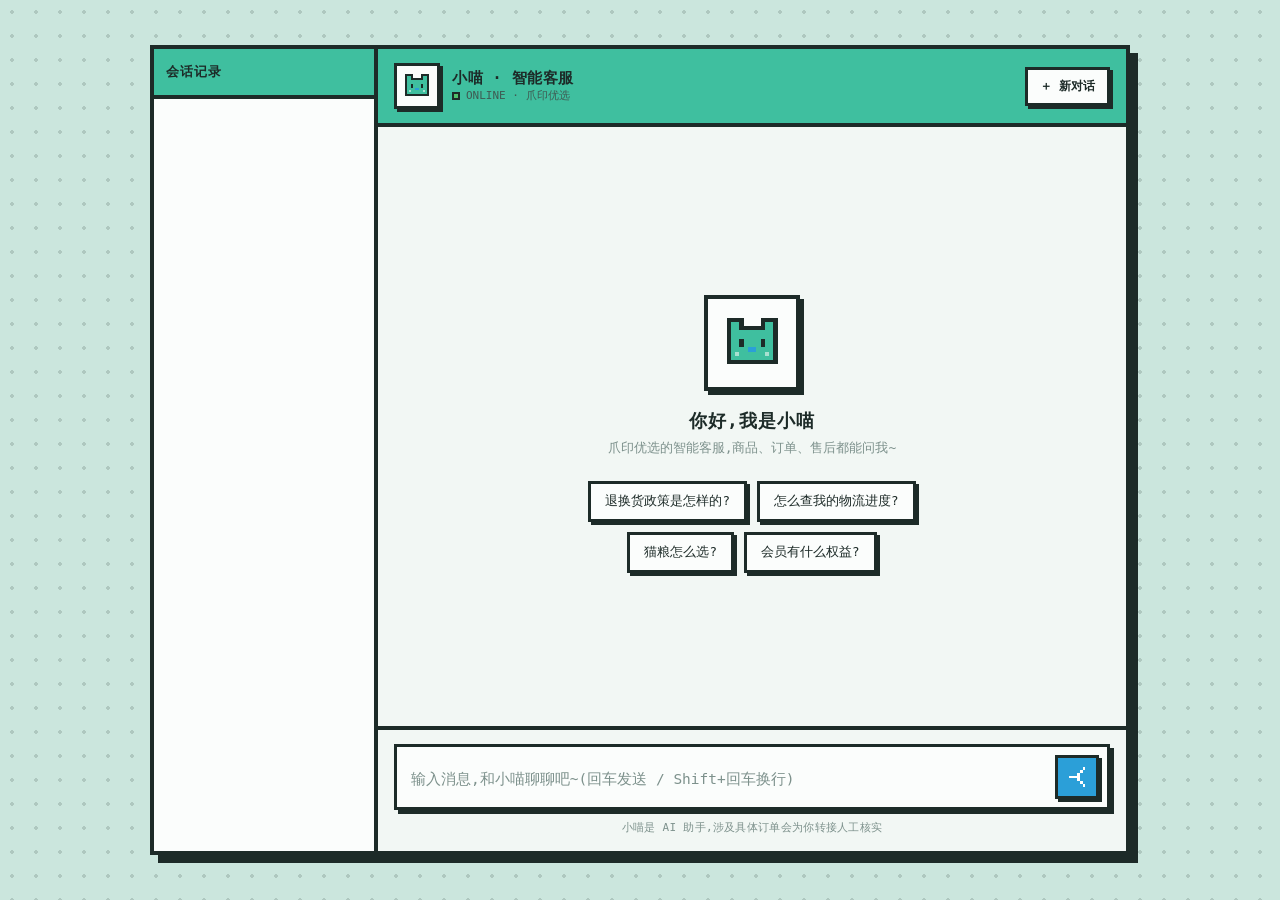
==== app/static/index.html @ ca625516 "init: 智能电商客服助手 —— 电商智能客服 Agent 完整源码 一个电商智能客服 Agent 系统。功能逐块叠加、不分支：从一个纯对话接口起步， 到收尾时是主题分类器 + Langfuse 观" ====
<!doctype html>
<html lang="zh-CN">
<head>
  <meta charset="utf-8" />
  <meta name="viewport" content="width=device-width, initial-scale=1" />
  <title>爪印优选 · 智能客服</title>
  <link rel="icon" href="data:image/svg+xml,<svg xmlns='http://www.w3.org/2000/svg' viewBox='0 0 16 16' shape-rendering='crispEdges'><rect x='2' y='4' width='3' height='4' fill='%231d2b28'/><rect x='7' y='2' width='3' height='4' fill='%231d2b28'/><rect x='12' y='4' width='3' height='4' fill='%231d2b28'/><rect x='4' y='9' width='9' height='6' fill='%231d2b28'/><rect x='1' y='3' width='3' height='4' fill='%233fbf9f'/><rect x='6' y='1' width='3' height='4' fill='%233fbf9f'/><rect x='11' y='3' width='3' height='4' fill='%233fbf9f'/><rect x='3' y='8' width='9' height='6' fill='%233fbf9f'/></svg>" />
  <style>
    :root {
      --ink: #1d2b28;
      --paw: #3fbf9f;
      --accent: #2b9fd8;
      --cream: #f2f7f4;
      --paper: #fbfdfc;
      --muted: #7d918c;
      --error: #c9455c;
      --online: #4fbf6a;
      --shadow: 4px 4px 0 var(--ink);
      --shadow-sm: 3px 3px 0 var(--ink);
      --shadow-lg: 8px 8px 0 var(--ink);
    }
    * { box-sizing: border-box; }
    img, svg { image-rendering: pixelated; }
    html, body { height: 100%; margin: 0; }
    body {
      font-family: ui-monospace, "SF Mono", "Cascadia Mono", Consolas,
        "PingFang SC", "Microsoft YaHei", monospace;
      color: var(--ink);
      display: flex;
      justify-content: center;
      align-items: center;
      background-color: #cbe6dd;
      background-image:
        radial-gradient(rgba(29,43,40,.16) 2px, transparent 2px);
      background-size: 24px 24px;
    }
    .app {
      width: 100%;
      max-width: 980px;
      height: 100dvh;
      display: flex;
      flex-direction: row;
      background: var(--cream);
      overflow: hidden;
    }
    .main { flex: 1; min-width: 0; display: flex; flex-direction: column; }
    @media (min-width: 780px) {
      .app {
        height: min(90dvh, 860px);
        border: 4px solid var(--ink);
        box-shadow: var(--shadow-lg);
      }
    }

    /* ---------- 上下文:会话侧栏(多会话切换,验收长对话记忆用) ---------- */
    #sidebar {
      flex: none;
      width: 224px;
      display: flex;
      flex-direction: column;
      border-right: 4px solid var(--ink);
      background: var(--paper);
    }
    @media (max-width: 779px) { #sidebar { display: none; } }
    .sb-head {
      padding: 14px 12px;
      border-bottom: 4px solid var(--ink);
      background: var(--paw);
      font-weight: 700; font-size: 13px; letter-spacing: 1px;
    }
    #conv-list { flex: 1; overflow-y: auto; padding: 10px; display: flex; flex-direction: column; gap: 8px; }
    #conv-list::-webkit-scrollbar { width: 10px; }
    #conv-list::-webkit-scrollbar-thumb { background: var(--paw); border: 2px solid var(--paper); }
    .conv-item {
      text-align: left;
      border: 3px solid var(--ink);
      background: var(--cream);
      padding: 8px 9px;
      cursor: pointer;
      font-family: inherit;
      color: var(--ink);
      box-shadow: 2px 2px 0 var(--ink);
      transition: transform .06s steps(1), box-shadow .06s steps(1), background .06s;
    }
    .conv-item:hover { background: #dff2ec; }
    .conv-item:active { transform: translate(2px, 2px); box-shadow: none; }
    .conv-item.active { background: var(--paw); transform: translate(2px, 2px); box-shadow: none; }
    .conv-item .ci-top { font-size: 12px; font-weight: 700; display: flex; align-items: center; gap: 6px; }
    .conv-item .ci-sum {
      font-size: 9px; font-weight: 700; color: #fff; background: var(--accent);
      border: 1px solid var(--ink); padding: 0 4px; letter-spacing: .5px;
    }
    .conv-item .ci-preview {
      font-size: 11px; color: var(--muted); margin-top: 3px;
      overflow: hidden; text-overflow: ellipsis; white-space: nowrap;
    }
    .sb-empty { font-size: 11.5px; color: var(--muted); text-align: center; padding: 18px 6px; }

    /* ---------- header ---------- */
    header {
      display: flex;
      align-items: center;
      gap: 12px;
      padding: 14px 16px;
      border-bottom: 4px solid var(--ink);
      background: var(--paw);
    }
    .avatar {
      flex: none;
      border: 3px solid var(--ink);
      background: var(--paper);
      box-shadow: var(--shadow-sm);
    }
    .avatar.lg { width: 46px; height: 46px; padding: 4px; }
    .avatar.sm { width: 34px; height: 34px; padding: 3px; box-shadow: 2px 2px 0 var(--ink); }
    .avatar svg { width: 100%; height: 100%; display: block; }
    .head-meta { display: flex; flex-direction: column; line-height: 1.35; }
    .head-meta .name { font-weight: 700; font-size: 15px; letter-spacing: .5px; }
    .head-meta .status { font-size: 11px; color: #3f5a52; display: flex; align-items: center; gap: 6px; }
    .dot-online { width: 8px; height: 8px; background: var(--online); border: 2px solid var(--ink); }
    header .spacer { flex: 1; }
    #new-chat {
      border: 3px solid var(--ink);
      background: var(--paper);
      color: var(--ink);
      padding: 8px 12px;
      font-family: inherit;
      font-size: 12px;
      font-weight: 700;
      cursor: pointer;
      box-shadow: var(--shadow-sm);
      transition: transform .06s steps(1), box-shadow .06s steps(1);
    }
    #new-chat:hover { background: #fff; }
    #new-chat:active { transform: translate(3px, 3px); box-shadow: none; }

    /* ---------- messages ---------- */
    #messages {
      flex: 1;
      overflow-y: auto;
      padding: 20px 18px 6px;
      display: flex;
      flex-direction: column;
      gap: 16px;
    }
    #messages::-webkit-scrollbar { width: 12px; }
    #messages::-webkit-scrollbar-track { background: transparent; }
    #messages::-webkit-scrollbar-thumb { background: var(--paw); border: 3px solid var(--cream); }

    .row { display: flex; align-items: flex-end; gap: 10px; animation: pop .12s steps(2); }
    .row.user { justify-content: flex-end; }
    .row.bot { justify-content: flex-start; }
    @keyframes pop { from { transform: translateY(6px); } to { transform: translateY(0); } }

    .bubble {
      max-width: 74%;
      padding: 11px 14px;
      border: 3px solid var(--ink);
      line-height: 1.65;
      font-size: 14.5px;
      white-space: pre-wrap;
      word-break: break-word;
      box-shadow: var(--shadow-sm);
    }
    .row.bot .bubble { background: var(--paper); color: var(--ink); }
    .row.user .bubble { background: var(--accent); color: #fff; }
    .bubble.error { background: #dff0f5; color: var(--error); }
    .tool-badges { display: flex; flex-direction: column; gap: 4px; margin-bottom: 6px; }
    .tool-badges:empty { display: none; }
    .tool-badge {
      align-self: flex-start;
      font-size: 12px;
      color: var(--muted);
      background: rgba(0,0,0,.05);
      border: 1px dashed var(--muted);
      padding: 1px 7px;
      border-radius: 999px;
    }
    /* markdown 渲染(仅 bot 气泡文本区) */
    .bubble-text { white-space: normal; }
    .bubble-text > *:first-child { margin-top: 0; }
    .bubble-text > *:last-child { margin-bottom: 0; }
    .bubble-text p { margin: 0 0 8px; }
    .bubble-text h1, .bubble-text h2, .bubble-text h3,
    .bubble-text h4, .bubble-text h5, .bubble-text h6 {
      margin: 10px 0 6px; font-size: 15px; font-weight: 700;
    }
    .bubble-text ul, .bubble-text ol { margin: 6px 0; padding-left: 20px; }
    .bubble-text li { margin: 2px 0; }
    .bubble-text code {
      background: rgba(0,0,0,.06); padding: 1px 5px; border-radius: 4px;
      font-family: ui-monospace, Menlo, Consolas, monospace; font-size: 13px;
    }
    .bubble-text pre {
      background: rgba(0,0,0,.06); padding: 8px 10px; border-radius: 6px;
      overflow-x: auto; margin: 8px 0;
    }
    .bubble-text pre code { background: none; padding: 0; }
    .bubble-text table { border-collapse: collapse; margin: 8px 0; font-size: 13px; }
    .bubble-text th, .bubble-text td {
      border: 1px solid var(--muted); padding: 4px 8px; text-align: left;
    }
    .bubble-text th { background: rgba(0,0,0,.05); font-weight: 700; }
    .bubble-text hr { border: none; border-top: 2px dashed var(--muted); margin: 10px 0; }
    .bubble-text a { color: var(--accent); text-decoration: underline; }
    .bubble-text strong { font-weight: 700; }
    .bubble-text blockquote {
      margin: 6px 0; padding: 2px 10px; border-left: 3px solid var(--muted); color: var(--muted);
    }

    /* ---------- RAG:可点引用角标 + 来源浮层 ---------- */
    .cite {
      cursor: pointer;
      color: var(--accent);
      font-weight: 700;
      font-size: 11px;
      vertical-align: super;
      line-height: 0;
      padding: 0 1px;
      border-bottom: 2px solid var(--accent);
      user-select: none;
    }
    .cite:hover { background: var(--accent); color: #fff; }
    .cite-pop {
      position: fixed;
      z-index: 50;
      background: var(--paper);
      border: 3px solid var(--ink);
      box-shadow: var(--shadow);
      padding: 10px 12px;
      font-size: 13px;
      line-height: 1.55;
      max-height: 50vh;
      overflow-y: auto;
    }
    .cite-pop-path {
      font-weight: 700; font-size: 12px; color: var(--accent);
      border-bottom: 2px dashed var(--muted); padding-bottom: 5px; margin-bottom: 6px;
      word-break: break-word;
    }
    .cite-pop-q { font-weight: 700; margin-bottom: 4px; }
    .cite-pop-a { color: var(--ink); white-space: pre-wrap; word-break: break-word; }
    .cite-pop-meta { margin-top: 7px; font-size: 11px; color: var(--muted); }

    /* ---------- RAG:每段回答满意度反馈(👍/👎) ---------- */
    .feedback { display: flex; align-items: center; gap: 8px; margin-top: 10px; }
    .fb-btn {
      border: 2px solid var(--ink);
      background: var(--paper);
      color: var(--ink);
      width: 32px; height: 28px;
      display: grid; place-items: center;
      font-size: 14px; line-height: 1; padding: 0;
      font-family: inherit;
      cursor: pointer;
      box-shadow: 2px 2px 0 var(--ink);
      transition: transform .06s steps(1), box-shadow .06s steps(1), background .06s;
    }
    .fb-btn:hover:not(:disabled) { background: #dff2ec; }
    .fb-btn:active:not(:disabled) { transform: translate(2px, 2px); box-shadow: none; }
    .fb-btn.active { background: var(--accent); color: #fff; transform: translate(2px, 2px); box-shadow: none; }
    .fb-btn.dim { opacity: .4; }
    .fb-btn:disabled { cursor: default; }
    .fb-btn svg { width: 18px; height: 18px; display: block; image-rendering: auto; }
    .fb-done { font-size: 11px; color: var(--muted); letter-spacing: .3px; }

    /* typing indicator (blocky) */
    .typing { display: inline-flex; gap: 5px; padding: 3px 1px; }
    .typing span {
      width: 8px; height: 8px; background: var(--accent);
      animation: blink 1s steps(2) infinite;
    }
    .typing span:nth-child(2) { animation-delay: .2s; }
    .typing span:nth-child(3) { animation-delay: .4s; }
    @keyframes blink { 0%, 50% { opacity: 1; } 50.01%, 100% { opacity: .25; } }

    /* ---------- empty state ---------- */
    .empty {
      margin: auto;
      text-align: center;
      display: flex;
      flex-direction: column;
      align-items: center;
      gap: 6px;
      padding: 20px 12px;
      animation: pop .16s steps(3);
    }
    .empty .mascot {
      width: 96px; height: 96px; padding: 10px;
      border: 4px solid var(--ink);
      background: var(--paper);
      box-shadow: var(--shadow);
      margin-bottom: 12px;
    }
    .empty .mascot svg { width: 100%; height: 100%; display: block; }
    .empty h1 { font-size: 18px; margin: 0; font-weight: 700; letter-spacing: 1px; }
    .empty p { margin: 0; color: var(--muted); font-size: 13px; }
    .chips { display: flex; flex-wrap: wrap; gap: 10px; justify-content: center; margin-top: 18px; max-width: 440px; }
    .chip {
      border: 3px solid var(--ink);
      background: var(--paper);
      color: var(--ink);
      padding: 9px 14px;
      font-family: inherit;
      font-size: 12.5px;
      cursor: pointer;
      box-shadow: var(--shadow-sm);
      transition: transform .06s steps(1), box-shadow .06s steps(1), background .06s;
    }
    .chip:hover { background: #dff2ec; }
    .chip:active { transform: translate(3px, 3px); box-shadow: none; }

    /* ---------- 工作流:actions 帧 - 转人工/建工单两独立按钮 ---------- */
    .action-bar { display: flex; gap: 10px; margin-top: 12px; flex-wrap: wrap; }
    .action-btn {
      border: 3px solid var(--ink);
      background: var(--paper);
      color: var(--ink);
      padding: 8px 14px;
      font-family: inherit;
      font-size: 12.5px;
      cursor: pointer;
      box-shadow: var(--shadow-sm);
      transition: transform .06s steps(1), box-shadow .06s steps(1), background .06s;
    }
    .action-btn:hover:not(:disabled) { background: #dff2ec; }
    .action-btn:active:not(:disabled) { transform: translate(3px, 3px); box-shadow: none; }
    .action-btn:disabled { background: #d4e6e0; color: var(--muted); cursor: not-allowed; }

    /* ---------- 工作流:建工单表单弹窗 ---------- */
    .modal-mask {
      position: fixed; inset: 0; z-index: 50;
      background: rgba(29,43,40, .45);
      display: none; align-items: center; justify-content: center;
      padding: 20px;
    }
    .modal-mask.open { display: flex; }
    .ticket-modal {
      width: 100%; max-width: 420px;
      background: var(--paper);
      border: 4px solid var(--ink);
      box-shadow: var(--shadow-lg);
      padding: 20px;
    }
    .ticket-modal h3 { margin: 0 0 4px; font-size: 16px; color: var(--ink); }
    .ticket-modal .sub { margin: 0 0 16px; font-size: 12px; color: var(--muted); }
    .ticket-field { margin-bottom: 14px; }
    .ticket-field label { display: block; font-size: 12.5px; margin-bottom: 6px; color: var(--ink); }
    .ticket-field label .req { color: var(--error); }
    .ticket-field select,
    .ticket-field textarea {
      width: 100%; font-family: inherit; font-size: 13px; color: var(--ink);
      border: 3px solid var(--ink); background: var(--cream);
      padding: 9px 10px; box-shadow: var(--shadow-sm);
    }
    .ticket-field textarea { resize: vertical; min-height: 88px; }
    .ticket-field select:focus,
    .ticket-field textarea:focus { outline: none; background: #fff; }
    .ticket-err { color: var(--error); font-size: 12px; min-height: 16px; margin: -6px 0 10px; }
    .modal-actions { display: flex; gap: 10px; justify-content: flex-end; }
    .modal-actions button {
      border: 3px solid var(--ink); font-family: inherit; font-size: 13px;
      padding: 9px 16px; cursor: pointer; box-shadow: var(--shadow-sm);
    }
    .modal-actions .cancel { background: var(--paper); color: var(--ink); }
    .modal-actions .cancel:hover { background: #dff2ec; }
    .modal-actions .submit { background: var(--accent); color: #fff; }
    .modal-actions .submit:hover:not(:disabled) { background: #1f8fc4; }
    .modal-actions button:active:not(:disabled) { transform: translate(3px, 3px); box-shadow: none; }
    .modal-actions .submit:disabled { background: #d4e6e0; color: var(--muted); cursor: not-allowed; }
    /* 意图:退款表单只读订单号输入框 */
    .ticket-field input {
      width: 100%; font-family: inherit; font-size: 13px; color: var(--muted);
      border: 3px solid var(--ink); background: #dcebe6;
      padding: 9px 10px; box-shadow: var(--shadow-sm);
    }
    /* 意图:订单选择器卡片(interrupt 缺订单号时聊天流里点选) */
    .order-cards { display: flex; flex-direction: column; gap: 8px; margin-top: 10px; }
    .order-card {
      text-align: left; border: 3px solid var(--ink); background: var(--cream);
      padding: 9px 11px; cursor: pointer; box-shadow: var(--shadow-sm);
      font-family: inherit; color: var(--ink);
    }
    .order-card:hover:not(:disabled) { background: #dff2ec; }
    .order-card:active:not(:disabled) { transform: translate(3px, 3px); box-shadow: none; }
    .order-card:disabled { cursor: not-allowed; opacity: .55; }
    .order-card.picked { background: #c4ece0; opacity: 1; }
    .order-card .oc-top { font-size: 13px; font-weight: 700; }
    .order-card .oc-mid { font-size: 12.5px; margin-top: 2px; }
    .order-card .oc-bot { font-size: 11.5px; color: var(--muted); margin-top: 2px; }

    /* ---------- 工具系统:工单预览确认卡(interrupt confirm_ticket) ---------- */
    .ticket-confirm {
      border: 3px solid var(--ink); background: var(--cream);
      padding: 10px 12px; margin-top: 10px; box-shadow: var(--shadow-sm);
    }
    .ticket-confirm .tc-title { font-size: 13px; font-weight: 700; margin-bottom: 6px; }
    .ticket-confirm .tc-row { font-size: 12.5px; margin-top: 3px; display: flex; gap: 6px; }
    .ticket-confirm .tc-label { color: var(--muted); flex: none; }
    .ticket-confirm .tc-btns { display: flex; gap: 8px; margin-top: 10px; }
    .ticket-confirm .tc-cancel { background: var(--paper); }
    .ticket-confirm.decided { opacity: .75; }

    /* ---------- composer ---------- */
    footer { padding: 14px 16px 16px; border-top: 4px solid var(--ink); background: var(--cream); }
    .composer {
      display: flex;
      align-items: flex-end;
      gap: 10px;
      background: var(--paper);
      border: 3px solid var(--ink);
      padding: 8px 8px 8px 14px;
      box-shadow: var(--shadow);
    }
    #input {
      flex: 1;
      resize: none;
      border: none;
      background: transparent;
      padding: 8px 0;
      font-size: 14.5px;
      font-family: inherit;
      line-height: 1.5;
      max-height: 128px;
      color: var(--ink);
    }
    #input:focus { outline: none; }
    #input::placeholder { color: var(--muted); }
    #send {
      flex: none;
      width: 44px; height: 44px;
      border: 3px solid var(--ink);
      background: var(--accent);
      color: #fff;
      cursor: pointer;
      display: grid;
      place-items: center;
      box-shadow: var(--shadow-sm);
      transition: transform .06s steps(1), box-shadow .06s steps(1);
    }
    #send:hover:not(:disabled) { background: #4fb8e0; }
    #send:active:not(:disabled) { transform: translate(3px, 3px); box-shadow: none; }
    #send:disabled { background: #c2d6d0; cursor: not-allowed; box-shadow: none; }
    #send svg { width: 22px; height: 22px; display: block; }
    .foot-note { text-align: center; color: var(--muted); font-size: 11px; margin: 10px 0 0; letter-spacing: .3px; }
  </style>
</head>
<body>
  <div class="app">
    <aside id="sidebar">
      <div class="sb-head">会话记录</div>
      <div id="conv-list"></div>
    </aside>
    <div class="main">
    <header>
      <div class="avatar lg" data-cat></div>
      <div class="head-meta">
        <span class="name">小喵 · 智能客服</span>
        <span class="status"><span class="dot-online"></span>ONLINE · 爪印优选</span>
      </div>
      <div class="spacer"></div>
      <button id="new-chat" type="button">＋ 新对话</button>
    </header>

    <div id="messages"></div>

    <footer>
      <div class="composer">
        <textarea id="input" rows="1" placeholder="输入消息,和小喵聊聊吧~(回车发送 / Shift+回车换行)"></textarea>
        <button id="send" type="button" aria-label="发送">
          <svg viewBox="0 0 16 16" shape-rendering="crispEdges" fill="currentColor">
            <rect x="2" y="7" width="8" height="2"/><rect x="8" y="5" width="2" height="2"/>
            <rect x="8" y="9" width="2" height="2"/><rect x="10" y="3" width="2" height="2"/>
            <rect x="10" y="11" width="2" height="2"/><rect x="12" y="1" width="2" height="2"/>
            <rect x="12" y="13" width="2" height="2"/>
          </svg>
        </button>
      </div>
      <p class="foot-note">小喵是 AI 助手,涉及具体订单会为你转接人工核实</p>
    </footer>
    </div><!-- /.main -->
  </div>

  <!-- 工作流:建工单表单弹窗(点「建工单」弹出,选类别+填描述再提交) -->
  <div class="modal-mask" id="ticketMask">
    <div class="ticket-modal" role="dialog" aria-modal="true" aria-labelledby="ticketTitle">
      <h3 id="ticketTitle">创建工单</h3>
      <p class="sub">小喵会把问题登记成工单跟进处理</p>
      <div class="ticket-field">
        <label for="ticketType">反馈类别 <span class="req">*</span></label>
        <select id="ticketType">
          <option value="" disabled selected>请选择反馈类别…</option>
          <option value="售后">售后</option>
          <option value="投诉">投诉</option>
          <option value="咨询">咨询</option>
        </select>
      </div>
      <div class="ticket-field">
        <label for="ticketDesc">反馈描述 <span class="req">*</span></label>
        <textarea id="ticketDesc" placeholder="请描述您遇到的问题…"></textarea>
      </div>
      <div class="ticket-err" id="ticketErr"></div>
      <div class="modal-actions">
        <button type="button" class="cancel" id="ticketCancel">取消</button>
        <button type="button" class="submit" id="ticketSubmit">提交工单</button>
      </div>
    </div>
  </div>

  <div class="modal-mask" id="refundMask">
    <div class="ticket-modal" role="dialog" aria-modal="true" aria-labelledby="refundTitle">
      <h3 id="refundTitle">提交退款工单</h3>
      <p class="sub">确认订单与退款原因后提交,小喵会为您登记退款申请</p>
      <div class="ticket-field">
        <label for="refundOrder">订单号</label>
        <input id="refundOrder" type="text" readonly />
      </div>
      <div class="ticket-field">
        <label for="refundReason">退款原因 <span class="req">*</span></label>
        <select id="refundReason">
          <option value="" disabled selected>请选择退款原因…</option>
          <option value="七天无理由">七天无理由</option>
          <option value="质量问题">质量问题</option>
          <option value="发错货">发错货</option>
          <option value="不想要了">不想要了</option>
          <option value="其他">其他</option>
        </select>
      </div>
      <div class="ticket-err" id="refundErr"></div>
      <div class="modal-actions">
        <button type="button" class="cancel" id="refundCancel">取消</button>
        <button type="button" class="submit" id="refundSubmit">提交退款</button>
      </div>
    </div>
  </div>

  <script>
    const SESSION_KEY = "mewhelp_session_id";      // 稳定用户标识,作 user_id
    const CONV_KEY = "mewhelp_conversation_id";     // 当前会话 id,由后端 done 帧回传
    const SUGGESTIONS = ["退换货政策是怎样的?", "怎么查我的物流进度?", "猫粮怎么选?", "会员有什么权益?"];
    const CAT_SVG =
      '<svg viewBox="0 0 16 16" shape-rendering="crispEdges">' +
      '<rect x="2" y="2" width="4" height="4" fill="#1d2b28"/>' +
      '<rect x="10" y="2" width="4" height="4" fill="#1d2b28"/>' +
      '<rect x="2" y="4" width="12" height="9" fill="#1d2b28"/>' +
      '<rect x="3" y="3" width="2" height="3" fill="#3fbf9f"/>' +
      '<rect x="11" y="3" width="2" height="3" fill="#3fbf9f"/>' +
      '<rect x="3" y="5" width="10" height="7" fill="#3fbf9f"/>' +
      '<rect x="5" y="7" width="1" height="2" fill="#1d2b28"/>' +
      '<rect x="10" y="7" width="1" height="2" fill="#1d2b28"/>' +
      '<rect x="7" y="9" width="2" height="1" fill="#2b9fd8"/>' +
      '<rect x="4" y="10" width="1" height="1" fill="#a8e0d0"/>' +
      '<rect x="11" y="10" width="1" height="1" fill="#a8e0d0"/>' +
      "</svg>";
    // 点赞/点踩大拇指(矢量填充,fill=currentColor:平时 ink、点亮时随按钮变白)
    const THUMB_UP_SVG =
      '<svg viewBox="0 0 24 24" fill="currentColor"><path d="M1 21h4V9H1v12zm22-11c0-1.1-.9-2-2-2h-6.31l.95-4.57.03-.32c0-.41-.17-.79-.44-1.06L14.17 1 7.59 7.59C7.22 7.95 7 8.45 7 9v10c0 1.1.9 2 2 2h9c.83 0 1.54-.5 1.84-1.22l3.02-7.05c.09-.23.14-.47.14-.73v-2z"/></svg>';
    const THUMB_DOWN_SVG =
      '<svg viewBox="0 0 24 24" fill="currentColor"><path d="M15 3H6c-.83 0-1.54.5-1.84 1.22l-3.02 7.05c-.09.23-.14.47-.14.73v2c0 1.1.9 2 2 2h6.31l-.95 4.57-.03.32c0 .41.17.79.44 1.06L9.83 23l6.59-6.59c.36-.36.58-.86.58-1.41V5c0-1.1-.9-2-2-2zm4 0v12h4V3h-4z"/></svg>';
    const messagesEl = document.getElementById("messages");
    const inputEl = document.getElementById("input");
    const sendBtn = document.getElementById("send");
    const newChatBtn = document.getElementById("new-chat");

    for (const el of document.querySelectorAll("[data-cat]")) el.innerHTML = CAT_SVG;

    function getUserId() {
      let id = localStorage.getItem(SESSION_KEY);
      if (!id) {
        id = crypto.randomUUID();
        localStorage.setItem(SESSION_KEY, id);
      }
      return id;
    }

    function getConversationId() {
      const v = localStorage.getItem(CONV_KEY);
      return v ? Number(v) : null;
    }
    function setConversationId(id) {
      if (id != null) localStorage.setItem(CONV_KEY, String(id));
    }
    function clearConversationId() {
      localStorage.removeItem(CONV_KEY);
    }

    function renderEmptyState() {
      messagesEl.innerHTML = "";
      const wrap = document.createElement("div");
      wrap.className = "empty";
      wrap.innerHTML =
        '<div class="mascot">' + CAT_SVG + "</div>" +
        "<h1>你好,我是小喵</h1>" +
        "<p>爪印优选的智能客服,商品、订单、售后都能问我~</p>" +
        '<div class="chips"></div>';
      const chips = wrap.querySelector(".chips");
      for (const s of SUGGESTIONS) {
        const c = document.createElement("button");
        c.className = "chip";
        c.type = "button";
        c.textContent = s;
        c.addEventListener("click", () => { if (!sendBtn.disabled) send(s); });
        chips.appendChild(c);
      }
      messagesEl.appendChild(wrap);
    }

    function clearEmptyState() {
      const e = messagesEl.querySelector(".empty");
      if (e) e.remove();
    }

    function addRow(role) {
      clearEmptyState();
      const row = document.createElement("div");
      row.className = "row " + role;
      if (role === "bot") {
        const av = document.createElement("div");
        av.className = "avatar sm";
        av.innerHTML = CAT_SVG;
        row.appendChild(av);
      }
      const bubble = document.createElement("div");
      bubble.className = "bubble";
      row.appendChild(bubble);
      messagesEl.appendChild(row);
      messagesEl.scrollTop = messagesEl.scrollHeight;
      return bubble;
    }

    function showTyping(bubble) {
      bubble.innerHTML = '<span class="typing"><span></span><span></span><span></span></span>';
    }

    function setBusy(busy) {
      sendBtn.disabled = busy;
      inputEl.disabled = busy;
      if (!busy) inputEl.focus();
    }

    // ---------- 轻量 markdown 渲染(零依赖,先转义再解析,防注入) ----------
    function escapeHtml(s) {
      return s.replace(/[&<>]/g, (c) => ({ "&": "&amp;", "<": "&lt;", ">": "&gt;" }[c]));
    }
    function renderInline(s) {
      s = s.replace(/`([^`]+)`/g, (m, c) => "<code>" + c + "</code>");
      s = s.replace(/\*\*([^*]+)\*\*/g, "<strong>$1</strong>");
      s = s.replace(/(^|[^*])\*([^*\n]+)\*/g, "$1<em>$2</em>");
      s = s.replace(/~~([^~]+)~~/g, "<del>$1</del>");
      // 仅允许 http(s) 链接,挡 javascript: 等
      s = s.replace(/\[([^\]]+)\]\((https?:\/\/[^)\s]+)\)/g,
        '<a href="$2" target="_blank" rel="noopener">$1</a>');
      return s;
    }
    function renderMarkdown(md) {
      const lines = escapeHtml(md).split("\n");
      const out = [];
      const isTableSep = (l) => l && l.includes("-") && /^\s*\|?[\s:|-]+\|[\s:|-]*$/.test(l);
      const splitRow = (l) => l.replace(/^\s*\|/, "").replace(/\|\s*$/, "").split("|").map((c) => c.trim());
      const isSpecial = (l, next) =>
        /^```/.test(l) || /^(#{1,6})\s/.test(l) || /^\s*[-*+]\s+/.test(l) ||
        /^\s*\d+\.\s+/.test(l) || /^\s*(---|\*\*\*|___)\s*$/.test(l) || /^\s*>\s?/.test(l) ||
        (l.includes("|") && isTableSep(next));
      let i = 0;
      while (i < lines.length) {
        const line = lines[i];
        let m;
        if (/^```/.test(line)) {                                   // 代码块
          const buf = []; i++;
          while (i < lines.length && !/^```\s*$/.test(lines[i])) { buf.push(lines[i]); i++; }
          i++;
          out.push("<pre><code>" + buf.join("\n") + "</code></pre>"); continue;
        }
        if ((m = line.match(/^(#{1,6})\s+(.*)$/))) {               // 标题
          const n = m[1].length; out.push(`<h${n}>` + renderInline(m[2]) + `</h${n}>`); i++; continue;
        }
        if (/^\s*(---|\*\*\*|___)\s*$/.test(line)) { out.push("<hr>"); i++; continue; }  // 分隔线
        if (line.includes("|") && isTableSep(lines[i + 1])) {      // 表格
          const headers = splitRow(line); i += 2; const rows = [];
          while (i < lines.length && lines[i].includes("|") && lines[i].trim() !== "") {
            rows.push(splitRow(lines[i])); i++;
          }
          let t = "<table><thead><tr>" + headers.map((c) => "<th>" + renderInline(c) + "</th>").join("") + "</tr></thead><tbody>";
          for (const r of rows) t += "<tr>" + r.map((c) => "<td>" + renderInline(c) + "</td>").join("") + "</tr>";
          out.push(t + "</tbody></table>"); continue;
        }
        if (/^\s*[-*+]\s+/.test(line)) {                           // 无序列表
          const items = [];
          while (i < lines.length && /^\s*[-*+]\s+/.test(lines[i])) {
            items.push("<li>" + renderInline(lines[i].replace(/^\s*[-*+]\s+/, "")) + "</li>"); i++;
          }
          out.push("<ul>" + items.join("") + "</ul>"); continue;
        }
        if (/^\s*\d+\.\s+/.test(line)) {                           // 有序列表
          const items = [];
          while (i < lines.length && /^\s*\d+\.\s+/.test(lines[i])) {
            items.push("<li>" + renderInline(lines[i].replace(/^\s*\d+\.\s+/, "")) + "</li>"); i++;
          }
          out.push("<ol>" + items.join("") + "</ol>"); continue;
        }
        if (/^\s*>\s?/.test(line)) {                               // 引用
          const buf = [];
          while (i < lines.length && /^\s*>\s?/.test(lines[i])) { buf.push(lines[i].replace(/^\s*>\s?/, "")); i++; }
          out.push("<blockquote>" + buf.map(renderInline).join("<br>") + "</blockquote>"); continue;
        }
        if (line.trim() === "") { i++; continue; }                 // 空行
        const para = [];                                           // 段落
        while (i < lines.length && lines[i].trim() !== "" && !isSpecial(lines[i], lines[i + 1])) {
          para.push(lines[i]); i++;
        }
        out.push("<p>" + para.map(renderInline).join("<br>") + "</p>");
      }
      return out.join("");
    }

    // ---------- RAG:引用角标 [n] → 可点,弹来源浮层(section_path + 原文) ----------
    let citePop = null;
    function ensureCitePop() {
      if (citePop) return citePop;
      citePop = document.createElement("div");
      citePop.className = "cite-pop";
      citePop.hidden = true;
      document.body.appendChild(citePop);
      document.addEventListener("click", (e) => {
        if (citePop.hidden) return;
        if (!citePop.contains(e.target) && !e.target.classList.contains("cite")) hideCitePop();
      });
      document.addEventListener("keydown", (e) => { if (e.key === "Escape") hideCitePop(); });
      window.addEventListener("resize", hideCitePop);
      return citePop;
    }
    function hideCitePop() { if (citePop) citePop.hidden = true; }
    function showCitePop(sup, c) {
      const pop = ensureCitePop();
      pop.innerHTML =
        '<div class="cite-pop-path">' + escapeHtml(c.section_path || "来源") + "</div>" +
        (c.question ? '<div class="cite-pop-q">' + escapeHtml(c.question) + "</div>" : "") +
        '<div class="cite-pop-a">' + escapeHtml(c.answer || "") + "</div>" +
        '<div class="cite-pop-meta">来源编号 [' + c.n + "]" +
        (c.content_type ? " · " + escapeHtml(c.content_type) : "") + "</div>";
      pop.hidden = false;
      // 定位:角标下方,超出视口右/下边则回收
      const r = sup.getBoundingClientRect();
      const pw = Math.min(320, window.innerWidth - 24);
      pop.style.width = pw + "px";
      let left = Math.min(r.left, window.innerWidth - pw - 12);
      let top = r.bottom + 6;
      if (top + pop.offsetHeight > window.innerHeight - 12) top = Math.max(12, r.top - pop.offsetHeight - 6);
      pop.style.left = Math.max(12, left) + "px";
      pop.style.top = top + "px";
    }
    function decorateCitations(container, citations) {
      const byN = new Map(citations.map((c) => [String(c.n), c]));
      const walker = document.createTreeWalker(container, NodeFilter.SHOW_TEXT);
      const targets = [];
      let node;
      while ((node = walker.nextNode())) {
        if (node.parentElement.classList.contains("cite")) continue;
        if (/\[\d+\]/.test(node.nodeValue)) targets.push(node);
      }
      for (const textNode of targets) {
        const frag = document.createDocumentFragment();
        let last = 0;
        const re = /\[(\d+)\]/g;
        let m;
        while ((m = re.exec(textNode.nodeValue))) {
          const c = byN.get(m[1]);
          if (!c) continue;  // 非有效编号,保留原文
          if (m.index > last) frag.appendChild(document.createTextNode(textNode.nodeValue.slice(last, m.index)));
          const sup = document.createElement("sup");
          sup.className = "cite";
          sup.textContent = "[" + m[1] + "]";
          sup.title = c.section_path || "查看来源";
          sup.addEventListener("click", (e) => { e.stopPropagation(); showCitePop(sup, c); });
          frag.appendChild(sup);
          last = m.index + m[0].length;
        }
        if (last > 0) {
          if (last < textNode.nodeValue.length) frag.appendChild(document.createTextNode(textNode.nodeValue.slice(last)));
          textNode.parentNode.replaceChild(frag, textNode);
        }
      }
    }

    // ---------- RAG:每段回答满意度反馈(👍/👎,点一次点亮 + 已反馈,一次性)----------
    function addFeedbackBar(bubble) {
      if (bubble.querySelector(".feedback")) return;   // 防重复挂
      const bar = document.createElement("div");
      bar.className = "feedback";
      const up = document.createElement("button");
      up.type = "button"; up.className = "fb-btn"; up.innerHTML = THUMB_UP_SVG;
      up.setAttribute("aria-label", "这条回答有帮助");
      const down = document.createElement("button");
      down.type = "button"; down.className = "fb-btn"; down.innerHTML = THUMB_DOWN_SVG;
      down.setAttribute("aria-label", "这条回答没帮助");
      const done = document.createElement("span");
      done.className = "fb-done"; done.hidden = true; done.textContent = "已反馈,谢谢~";
      bar.append(up, down, done);
      // 观测:向上找这条回答之前最近的用户气泡,把该轮用户原话带给后端(👎 落池要用)
      function userQuestionBefore() {
        let row = bubble.closest(".row");
        while (row && (row = row.previousElementSibling)) {
          if (row.classList && row.classList.contains("user")) {
            const b = row.querySelector(".bubble");
            return (b ? b.textContent : row.textContent).trim();
          }
        }
        return "";
      }
      function give(chosen, other) {
        if (bar.dataset.given) return;   // 一次性,点过不再变
        bar.dataset.given = "1";
        chosen.classList.add("active");  // 点亮选中的
        other.classList.add("dim");      // 另一个淡出
        up.disabled = true; down.disabled = true;
        done.hidden = false;             // 显示"已反馈"
        // 观测:反馈接后端——👎 落低置信度问题池进飞轮,👍 后端只记日志;失败静默,UI 行为不变
        fetch("/api/feedback", {
          method: "POST", headers: { "Content-Type": "application/json" },
          body: JSON.stringify({ conversation_id: getConversationId(),
                                 rating: chosen === down ? "down" : "up",
                                 question: userQuestionBefore() }),
        }).catch(() => {});
      }
      up.addEventListener("click", () => give(up, down));
      down.addEventListener("click", () => give(down, up));
      bubble.appendChild(bar);
    }

    // ---------- 工作流:actions 帧 - 转人工/建工单两按钮交互 ----------
    function renderActions(bubble, items) {
      const bar = document.createElement("div");
      bar.className = "action-bar";
      for (const a of items) {
        if (a.type === "select_order") {
          // 工具系统:报了不属于自己的订单号被拒,把他名下的单列出来点选。拒绝之后得给条出路,
          // 否则用户既查不到,也不知道自己的单号是多少
          renderOrderCards(bubble, a.orders || [], pickThenAsk);
          continue;
        }
        const btn = document.createElement("button");
        btn.type = "button";
        btn.className = "action-btn";
        if (a.type === "transfer_human") {
          btn.textContent = "转人工";
          btn.addEventListener("click", () => {
            btn.disabled = true;
            // 纯前端模拟:显示已转接 + 客服小猫问候(本模块不接真人系统)
            const sys = addRow("bot"); sys.textContent = "已转接人工客服";
            const greet = addRow("bot");
            greet.textContent = "您好,我是客服小猫,请问有什么可以帮您的";
            messagesEl.scrollTop = messagesEl.scrollHeight;
          });
        } else if (a.type === "create_ticket") {
          btn.textContent = "建工单";
          // 点「建工单」不再直接建单,而是弹出工单表单让用户选类别+填描述再提交
          btn.addEventListener("click", () => openTicketModal(btn));
        } else if (a.type === "refund_form") {
          btn.textContent = "提交退款工单";
          // 意图:能退时 Agent 调 submit_refund 被拦成此动作,点开退款表单(订单号只读+原因下拉)
          btn.addEventListener("click", () => openRefundModal(btn, a.draft || {}));
        }
        bar.appendChild(btn);
      }
      if (bar.children.length) bubble.appendChild(bar);   // 只有订单卡时不留一条空按钮栏
    }

    // ---------- 工作流:建工单表单弹窗控制 ----------
    const ticketMask = document.getElementById("ticketMask");
    const ticketType = document.getElementById("ticketType");
    const ticketDesc = document.getElementById("ticketDesc");
    const ticketErr = document.getElementById("ticketErr");
    const ticketSubmit = document.getElementById("ticketSubmit");
    const ticketCancel = document.getElementById("ticketCancel");
    let ticketTriggerBtn = null;  // 记住是哪个「建工单」按钮触发的,成功后置灰它

    function openTicketModal(triggerBtn) {
      ticketTriggerBtn = triggerBtn;
      ticketType.value = "";          // 不预选,强制用户选
      ticketDesc.value = "";          // 留空,用户自己写
      ticketErr.textContent = "";
      ticketSubmit.disabled = false;
      ticketSubmit.textContent = "提交工单";
      ticketMask.classList.add("open");
      ticketDesc.focus();
    }
    function closeTicketModal() {
      ticketMask.classList.remove("open");
      ticketTriggerBtn = null;
    }

    ticketCancel.addEventListener("click", closeTicketModal);
    // 点遮罩空白处 / Esc 关闭(取消不建单,建工单按钮保持可用可重开)
    ticketMask.addEventListener("click", (e) => { if (e.target === ticketMask) closeTicketModal(); });
    document.addEventListener("keydown", (e) => {
      if (e.key === "Escape" && ticketMask.classList.contains("open")) closeTicketModal();
    });

    ticketSubmit.addEventListener("click", async () => {
      const type = ticketType.value;
      const desc = ticketDesc.value.trim();
      if (!type) { ticketErr.textContent = "请选择反馈类别"; return; }
      if (!desc) { ticketErr.textContent = "请填写反馈描述"; ticketDesc.focus(); return; }
      ticketErr.textContent = "";
      ticketSubmit.disabled = true;
      ticketSubmit.textContent = "提交中…";
      try {
        const resp = await fetch("/api/actions/create-ticket", {
          method: "POST", headers: { "Content-Type": "application/json" },
          body: JSON.stringify({
            conversation_id: getConversationId(),
            description: desc,
            ticket_type: type,
          }),
        });
        const data = await resp.json();
        if (resp.ok) {
          if (ticketTriggerBtn) ticketTriggerBtn.disabled = true;  // 建成后该气泡的按钮置灰
          closeTicketModal();
          addRow("bot").textContent = "工单已创建:" + data.ticket_no;
          messagesEl.scrollTop = messagesEl.scrollHeight;
        } else {
          ticketErr.textContent = "工单创建失败,请稍后重试";
          ticketSubmit.disabled = false;
          ticketSubmit.textContent = "提交工单";
        }
      } catch (e) {
        ticketErr.textContent = "工单创建失败,请稍后重试";
        ticketSubmit.disabled = false;
        ticketSubmit.textContent = "提交工单";
      }
    });

    // ---------- 意图:退款表单弹窗控制(订单号只读 + 固定类目原因下拉)----------
    const refundMask = document.getElementById("refundMask");
    const refundOrder = document.getElementById("refundOrder");
    const refundReason = document.getElementById("refundReason");
    const refundErr = document.getElementById("refundErr");
    const refundSubmit = document.getElementById("refundSubmit");
    const refundCancel = document.getElementById("refundCancel");
    let refundTriggerBtn = null;

    function openRefundModal(triggerBtn, draft) {
      refundTriggerBtn = triggerBtn;
      refundOrder.value = (draft && draft.order_id) || "";
      refundReason.value = "";
      refundErr.textContent = "";
      refundSubmit.disabled = false;
      refundSubmit.textContent = "提交退款";
      refundMask.classList.add("open");
    }
    function closeRefundModal() { refundMask.classList.remove("open"); refundTriggerBtn = null; }
    refundCancel.addEventListener("click", closeRefundModal);
    refundMask.addEventListener("click", (e) => { if (e.target === refundMask) closeRefundModal(); });
    document.addEventListener("keydown", (e) => {
      if (e.key === "Escape" && refundMask.classList.contains("open")) closeRefundModal();
    });
    refundSubmit.addEventListener("click", async () => {
      const reason = refundReason.value;
      if (!reason) { refundErr.textContent = "请选择退款原因"; return; }
      refundErr.textContent = "";
      refundSubmit.disabled = true;
      refundSubmit.textContent = "提交中…";
      try {
        const resp = await fetch("/api/actions/create-refund", {
          method: "POST", headers: { "Content-Type": "application/json" },
          body: JSON.stringify({ conversation_id: getConversationId(),
            order_id: refundOrder.value, reason }),
        });
        const data = await resp.json();
        if (resp.ok) {
          if (refundTriggerBtn) refundTriggerBtn.disabled = true;
          closeRefundModal();
          addRow("bot").textContent = "退款申请已提交:" + data.ticket_no;
          messagesEl.scrollTop = messagesEl.scrollHeight;
        } else {
          refundErr.textContent = "退款提交失败,请稍后重试";
          refundSubmit.disabled = false;
          refundSubmit.textContent = "提交退款";
        }
      } catch (e) {
        refundErr.textContent = "退款提交失败,请稍后重试";
        refundSubmit.disabled = false;
        refundSubmit.textContent = "提交退款";
      }
    });

    // ---------- 意图:订单选择器卡片(interrupt 缺订单号 → 聊天流点选 → resume 续跑)----------
    // onPick 决定点完卡片干什么:意图是 resume 把图续跑下去;工具系统归属校验拒绝之后
    // 没有待续跑的图,点了就当用户重新问一句(见 pickThenAsk)。卡片长相只此一份。
    function renderOrderCards(bubble, orders, onPick) {
      const intro = document.createElement("div");
      intro.className = "bubble-text";
      intro.textContent = orders.length ? "请选择您要处理的订单:" : "没有查到可选订单,请直接提供订单号。";
      bubble.appendChild(intro);
      const wrap = document.createElement("div");
      wrap.className = "order-cards";
      for (const o of orders) {
        const card = document.createElement("button");
        card.type = "button";
        card.className = "order-card";
        card.innerHTML =
          '<div class="oc-top">订单 ' + o.order_id + '</div>' +
          '<div class="oc-mid">' + (o.product || "") + '</div>' +
          '<div class="oc-bot">' + (o.status || "") + ' · ¥' + (o.amount ?? "") + '</div>';
        card.addEventListener("click", async () => {
          wrap.querySelectorAll(".order-card").forEach((c) => (c.disabled = true));
          card.classList.add("picked");
          await (onPick || pickThenResume)(o);
        });
        wrap.appendChild(card);
      }
      bubble.appendChild(wrap);
      messagesEl.scrollTop = messagesEl.scrollHeight;
    }

    // 意图:点完续跑图(有 interrupt 挂着)
    async function pickThenResume(o) {
      addRow("user").textContent = "选择订单 " + o.order_id;
      const nb = addRow("bot");
      setBusy(true);
      try {
        await streamInto(nb, () => fetch("/api/actions/resume", {
          method: "POST", headers: { "Content-Type": "application/json" },
          body: JSON.stringify({ conversation_id: getConversationId(), order_id: o.order_id }),
        }));
      } catch (e) {
        nb.className = "bubble error";
        nb.textContent = "续跑失败,请稍后重试";
      } finally {
        setBusy(false);
      }
    }

    // 工具系统:归属校验拒绝之后给的出路。这轮已经答完了,没有图等着续跑,所以走正常发消息那条路
    async function pickThenAsk(o) {
      await send("查一下订单 " + o.order_id);
    }

    // ---------- 工具系统:工单预览确认卡(interrupt confirm_ticket → 确认提交/取消 → resume 续跑)----------
    function renderTicketConfirm(bubble, preview) {
      const intro = document.createElement("div");
      intro.className = "bubble-text";
      intro.textContent = "请确认工单信息:";
      bubble.appendChild(intro);
      const card = document.createElement("div");
      card.className = "ticket-confirm";
      card.innerHTML =
        '<div class="tc-title">📋 工单预览</div>' +
        '<div class="tc-row"><span class="tc-label">工单类型</span><span>' + escapeHtml(preview.ticket_type || "咨询") + "</span></div>" +
        '<div class="tc-row"><span class="tc-label">问题描述</span><span>' + escapeHtml(preview.description || "") + "</span></div>";
      const btns = document.createElement("div");
      btns.className = "tc-btns";
      const mk = (text, confirmed, extraClass) => {
        const btn = document.createElement("button");
        btn.type = "button";
        btn.className = "action-btn" + (extraClass ? " " + extraClass : "");
        btn.textContent = text;
        btn.addEventListener("click", async () => {
          btns.querySelectorAll("button").forEach((b) => (b.disabled = true));
          card.classList.add("decided");
          addRow("user").textContent = confirmed ? "确认提交工单" : "取消建单";
          const nb = addRow("bot");
          setBusy(true);
          try {
            await streamInto(nb, () => fetch("/api/actions/resume", {
              method: "POST", headers: { "Content-Type": "application/json" },
              body: JSON.stringify({ conversation_id: getConversationId(), confirmed }),
            }));
          } catch (e) {
            nb.className = "bubble error";
            nb.textContent = "续跑失败,请稍后重试";
          } finally {
            setBusy(false);
          }
        });
        return btn;
      };
      btns.appendChild(mk("确认提交", true));
      btns.appendChild(mk("取消", false, "tc-cancel"));
      card.appendChild(btns);
      bubble.appendChild(card);
      messagesEl.scrollTop = messagesEl.scrollHeight;
    }

    // 读一条 SSE 流,按帧分发到 on.{delta,tool,citations,actions,interrupt};done 存 conversation_id;event: error 抛错
    async function readSSEStream(resp, on) {
      if (!resp.ok || !resp.body) throw new Error("bad response");
      const reader = resp.body.getReader();
      const decoder = new TextDecoder();
      let buffer = "";
      while (true) {
        const { value, done } = await reader.read();
        if (done) break;
        buffer += decoder.decode(value, { stream: true });
        const frames = buffer.split("\n\n");
        buffer = frames.pop() ?? "";
        for (const frame of frames) {
          if (frame.startsWith("event: error")) throw new Error("stream error");
          const line = frame.split("\n").find((l) => l.startsWith("data: "));
          if (!line) continue;
          const payload = line.slice(6);
          if (payload === "[DONE]") return;
          const data = JSON.parse(payload);
          if (data.event === "tool") on.tool && on.tool(data.name);
          else if (data.event === "citations") on.citations && on.citations(data.items || []);
          else if (data.event === "interrupt") {
            if (data.conversation_id) setConversationId(data.conversation_id);  // 中断无 done 帧,靠这里记会话号供续跑
            on.interrupt && on.interrupt(data);
          }
          else if (data.event === "actions") on.actions && on.actions(data.items || []);
          else if (data.event === "done") setConversationId(data.conversation_id);
          else if (data.delta !== undefined) on.delta && on.delta(data.delta);
        }
      }
    }

    // 把一次 SSE 流(/api/chat 首轮 或 /api/actions/resume 续跑)渲染进 bubble;
    // 遇 interrupt 按 kind 分发:select_order 渲染订单卡点选,confirm_ticket 渲染工单预览卡
    // (确认提交/取消),两者都在用户操作后开新气泡续跑。
    async function streamInto(bubble, doFetch) {
      showTyping(bubble);
      let structured = false, textStarted = false, interrupted = false, raw = "";
      let badgesEl = null, textEl = null, citations = [], actions = [];
      function ensureStructure() {
        if (structured) return;
        bubble.innerHTML = "";
        badgesEl = document.createElement("div");
        badgesEl.className = "tool-badges";
        textEl = document.createElement("div");
        textEl.className = "bubble-text";
        bubble.appendChild(badgesEl);
        bubble.appendChild(textEl);
        showTyping(textEl);
        structured = true;
      }
      const resp = await doFetch();
      await readSSEStream(resp, {
        delta: (delta) => {
          ensureStructure();
          if (!textStarted) { textEl.innerHTML = ""; textStarted = true; }
          raw += delta;
          textEl.innerHTML = renderMarkdown(raw);
          messagesEl.scrollTop = messagesEl.scrollHeight;
        },
        tool: (toolName) => {
          ensureStructure();
          const b = document.createElement("div");
          b.className = "tool-badge";
          b.textContent = "🔧 调用了 " + toolName;
          badgesEl.appendChild(b);
          messagesEl.scrollTop = messagesEl.scrollHeight;
        },
        citations: (items) => { citations = items; },
        actions: (items) => { actions = items; },
        interrupt: (data) => {
          interrupted = true;
          if (!structured) { bubble.innerHTML = ""; structured = true; }
          // 工具系统:中断按 kind 分发——select_order 弹订单卡,confirm_ticket 弹工单预览卡
          if (data.kind === "confirm_ticket") renderTicketConfirm(bubble, data.preview || {});
          else renderOrderCards(bubble, data.orders || []);
        },
      });
      if (interrupted) return;
      if (!textStarted) { ensureStructure(); textEl.innerHTML = ""; textEl.textContent = "(无回复)"; }
      if (textStarted && citations.length) decorateCitations(textEl, citations);
      if (actions.length) renderActions(bubble, actions);
      if (textStarted) addFeedbackBar(bubble);
    }

    async function send(preset) {
      const message = (preset ?? inputEl.value).trim();
      if (!message) return;
      inputEl.value = "";
      autoGrow();
      addRow("user").textContent = message;
      setBusy(true);
      const bubble = addRow("bot");
      try {
        await streamInto(bubble, () => fetch("/api/chat", {
          method: "POST", headers: { "Content-Type": "application/json" },
          body: JSON.stringify({ user_id: getUserId(), message, conversation_id: getConversationId() }),
        }));
      } catch (err) {
        bubble.className = "bubble error";
        bubble.textContent = "回复失败,请稍后重试";
      } finally {
        setBusy(false);
        loadConversations();   // 上下文:每轮后刷新侧栏(新会话入列/摘要标记更新)
      }
    }

    // ---------- 上下文:会话侧栏(列表 / 切换 / 历史回载) ----------
    const convListEl = document.getElementById("conv-list");

    async function loadConversations() {
      try {
        const r = await fetch("/api/conversations?user_id=" + encodeURIComponent(getUserId()));
        if (!r.ok) return;
        renderConvList((await r.json()).items || []);
      } catch (e) { /* 侧栏失败不影响聊天 */ }
    }

    function renderConvList(items) {
      convListEl.innerHTML = "";
      if (!items.length) {
        const d = document.createElement("div");
        d.className = "sb-empty";
        d.textContent = "还没有会话,发条消息开始吧~";
        convListEl.appendChild(d);
        return;
      }
      const current = getConversationId();
      for (const it of items) {
        const b = document.createElement("button");
        b.type = "button";
        b.className = "conv-item" + (it.id === current ? " active" : "");
        b.innerHTML =
          '<div class="ci-top">#' + it.id +
          (it.has_summary ? ' <span class="ci-sum">已摘要</span>' : "") + "</div>" +
          '<div class="ci-preview"></div>';
        b.querySelector(".ci-preview").textContent = it.preview || "";
        b.addEventListener("click", () => { if (!sendBtn.disabled) switchConversation(it.id); });
        convListEl.appendChild(b);
      }
    }

    // 历史回载时补挂按钮:suggested_actions 不落库,但这两句话术是固定文案,
    // 且转人工/建工单按钮不依赖当轮上下文(转人工纯前端模拟,建工单表单用户现填),
    // 按文案精确匹配重建即可。话术改了这里要跟着改(单一来源在后端 prompts.py)。
    const REPLAY_ACTIONS = [
      { text: "抱歉,这个问题我暂时没有查到确切信息,不敢乱答。建议您联系人工客服进一步确认,以免给您错误的指引。",
        actions: [{ type: "transfer_human" }] },
      { text: "非常抱歉给您带来了不好的体验,我理解您的心情。您可以选择转接人工客服,或让我为您登记一张工单跟进处理。",
        actions: [{ type: "transfer_human" }, { type: "create_ticket", draft: {} }] },
    ];

    async function switchConversation(cid) {
      // 已是当前会话且聊天区有内容才跳过;页面刚刷新时聊天区是空的,点当前会话也要回载
      if (cid === getConversationId() && messagesEl.querySelector(".row")) return;
      setConversationId(cid);
      messagesEl.innerHTML = "";
      try {
        const r = await fetch("/api/conversations/" + cid + "/messages");
        if (r.ok) {
          for (const m of ((await r.json()).items || [])) {
            if (!m.content) continue;
            if (m.role === "user") {
              addRow("user").textContent = m.content;
            } else {
              const bubble = addRow("bot");
              const textEl = document.createElement("div");
              textEl.className = "bubble-text";
              textEl.innerHTML = renderMarkdown(m.content);
              bubble.appendChild(textEl);
              const hit = REPLAY_ACTIONS.find((ra) => m.content.trim() === ra.text);
              if (hit) renderActions(bubble, hit.actions);
              addFeedbackBar(bubble);   // 反馈条(👍/👎)回载也要有,和直播轮一致
            }
          }
        }
      } catch (e) { /* 历史加载失败仍可继续聊 */ }
      if (!messagesEl.children.length) renderEmptyState();
      messagesEl.scrollTop = messagesEl.scrollHeight;
      loadConversations();   // 刷新 active 高亮
      inputEl.focus();
    }

    function autoGrow() {
      inputEl.style.height = "auto";
      inputEl.style.height = Math.min(inputEl.scrollHeight, 128) + "px";
    }

    sendBtn.addEventListener("click", () => send());
    inputEl.addEventListener("input", autoGrow);
    inputEl.addEventListener("keydown", (e) => {
      if (e.key === "Enter" && !e.shiftKey) {
        e.preventDefault();
        send();
      }
    });
    newChatBtn.addEventListener("click", () => {
      clearConversationId();          // 开新会话:丢弃当前 conversation_id(旧会话仍在侧栏可切回)
      renderEmptyState();
      loadConversations();            // 清 active 高亮
      inputEl.focus();
    });

    getUserId();
    renderEmptyState();
    loadConversations();              // 上下文:进页面先拉会话列表
    inputEl.focus();
  </script>
</body>
</html>
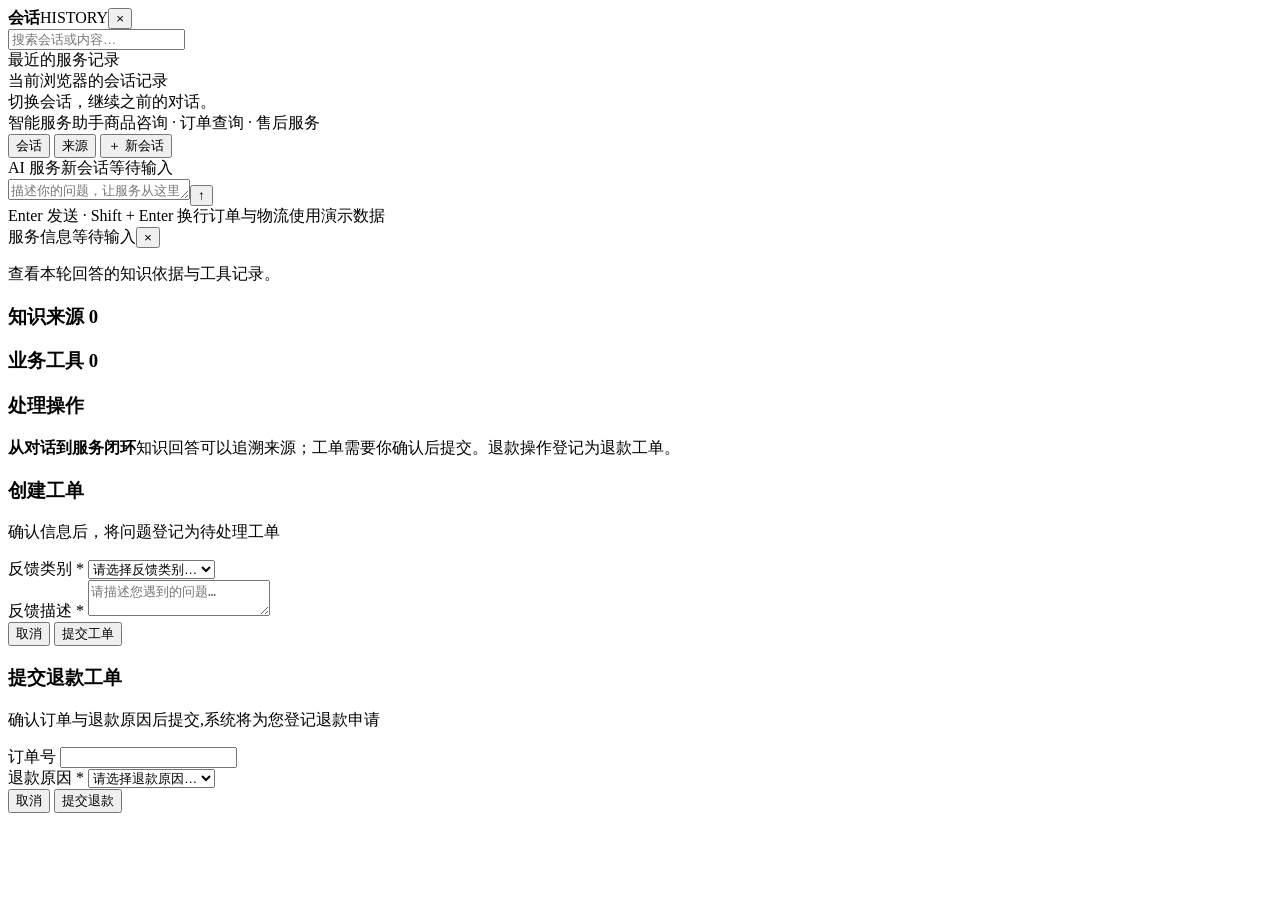
==== commit c4f4e2a8: "﻿UI 改造：知序客服企业服务工作台，README 补「界面速览」 - app/static：12 个页面共用新外壳（深蓝导航 + 浅色内容区 + 青绿强调色），   新增 ui.css / chat" ====
--- a/app/static/index.html
+++ b/app/static/index.html
@@ -3,489 +3,52 @@
 <head>
   <meta charset="utf-8" />
   <meta name="viewport" content="width=device-width, initial-scale=1" />
-  <title>爪印优选 · 智能客服</title>
-  <link rel="icon" href="data:image/svg+xml,<svg xmlns='http://www.w3.org/2000/svg' viewBox='0 0 16 16' shape-rendering='crispEdges'><rect x='2' y='4' width='3' height='4' fill='%231d2b28'/><rect x='7' y='2' width='3' height='4' fill='%231d2b28'/><rect x='12' y='4' width='3' height='4' fill='%231d2b28'/><rect x='4' y='9' width='9' height='6' fill='%231d2b28'/><rect x='1' y='3' width='3' height='4' fill='%233fbf9f'/><rect x='6' y='1' width='3' height='4' fill='%233fbf9f'/><rect x='11' y='3' width='3' height='4' fill='%233fbf9f'/><rect x='3' y='8' width='9' height='6' fill='%233fbf9f'/></svg>" />
-  <style>
-    :root {
-      --ink: #1d2b28;
-      --paw: #3fbf9f;
-      --accent: #2b9fd8;
-      --cream: #f2f7f4;
-      --paper: #fbfdfc;
-      --muted: #7d918c;
-      --error: #c9455c;
-      --online: #4fbf6a;
-      --shadow: 4px 4px 0 var(--ink);
-      --shadow-sm: 3px 3px 0 var(--ink);
-      --shadow-lg: 8px 8px 0 var(--ink);
-    }
-    * { box-sizing: border-box; }
-    img, svg { image-rendering: pixelated; }
-    html, body { height: 100%; margin: 0; }
-    body {
-      font-family: ui-monospace, "SF Mono", "Cascadia Mono", Consolas,
-        "PingFang SC", "Microsoft YaHei", monospace;
-      color: var(--ink);
-      display: flex;
-      justify-content: center;
-      align-items: center;
-      background-color: #cbe6dd;
-      background-image:
-        radial-gradient(rgba(29,43,40,.16) 2px, transparent 2px);
-      background-size: 24px 24px;
-    }
-    .app {
-      width: 100%;
-      max-width: 980px;
-      height: 100dvh;
-      display: flex;
-      flex-direction: row;
-      background: var(--cream);
-      overflow: hidden;
-    }
-    .main { flex: 1; min-width: 0; display: flex; flex-direction: column; }
-    @media (min-width: 780px) {
-      .app {
-        height: min(90dvh, 860px);
-        border: 4px solid var(--ink);
-        box-shadow: var(--shadow-lg);
-      }
-    }
+  <title>知序客服 · 智能客服</title>
+  <link rel="icon" href="/static/favicon.svg" />
 
-    /* ---------- 上下文:会话侧栏(多会话切换,验收长对话记忆用) ---------- */
-    #sidebar {
-      flex: none;
-      width: 224px;
-      display: flex;
-      flex-direction: column;
-      border-right: 4px solid var(--ink);
-      background: var(--paper);
-    }
-    @media (max-width: 779px) { #sidebar { display: none; } }
-    .sb-head {
-      padding: 14px 12px;
-      border-bottom: 4px solid var(--ink);
-      background: var(--paw);
-      font-weight: 700; font-size: 13px; letter-spacing: 1px;
-    }
-    #conv-list { flex: 1; overflow-y: auto; padding: 10px; display: flex; flex-direction: column; gap: 8px; }
-    #conv-list::-webkit-scrollbar { width: 10px; }
-    #conv-list::-webkit-scrollbar-thumb { background: var(--paw); border: 2px solid var(--paper); }
-    .conv-item {
-      text-align: left;
-      border: 3px solid var(--ink);
-      background: var(--cream);
-      padding: 8px 9px;
-      cursor: pointer;
-      font-family: inherit;
-      color: var(--ink);
-      box-shadow: 2px 2px 0 var(--ink);
-      transition: transform .06s steps(1), box-shadow .06s steps(1), background .06s;
-    }
-    .conv-item:hover { background: #dff2ec; }
-    .conv-item:active { transform: translate(2px, 2px); box-shadow: none; }
-    .conv-item.active { background: var(--paw); transform: translate(2px, 2px); box-shadow: none; }
-    .conv-item .ci-top { font-size: 12px; font-weight: 700; display: flex; align-items: center; gap: 6px; }
-    .conv-item .ci-sum {
-      font-size: 9px; font-weight: 700; color: #fff; background: var(--accent);
-      border: 1px solid var(--ink); padding: 0 4px; letter-spacing: .5px;
-    }
-    .conv-item .ci-preview {
-      font-size: 11px; color: var(--muted); margin-top: 3px;
-      overflow: hidden; text-overflow: ellipsis; white-space: nowrap;
-    }
-    .sb-empty { font-size: 11.5px; color: var(--muted); text-align: center; padding: 18px 6px; }
-
-    /* ---------- header ---------- */
-    header {
-      display: flex;
-      align-items: center;
-      gap: 12px;
-      padding: 14px 16px;
-      border-bottom: 4px solid var(--ink);
-      background: var(--paw);
-    }
-    .avatar {
-      flex: none;
-      border: 3px solid var(--ink);
-      background: var(--paper);
-      box-shadow: var(--shadow-sm);
-    }
-    .avatar.lg { width: 46px; height: 46px; padding: 4px; }
-    .avatar.sm { width: 34px; height: 34px; padding: 3px; box-shadow: 2px 2px 0 var(--ink); }
-    .avatar svg { width: 100%; height: 100%; display: block; }
-    .head-meta { display: flex; flex-direction: column; line-height: 1.35; }
-    .head-meta .name { font-weight: 700; font-size: 15px; letter-spacing: .5px; }
-    .head-meta .status { font-size: 11px; color: #3f5a52; display: flex; align-items: center; gap: 6px; }
-    .dot-online { width: 8px; height: 8px; background: var(--online); border: 2px solid var(--ink); }
-    header .spacer { flex: 1; }
-    #new-chat {
-      border: 3px solid var(--ink);
-      background: var(--paper);
-      color: var(--ink);
-      padding: 8px 12px;
-      font-family: inherit;
-      font-size: 12px;
-      font-weight: 700;
-      cursor: pointer;
-      box-shadow: var(--shadow-sm);
-      transition: transform .06s steps(1), box-shadow .06s steps(1);
-    }
-    #new-chat:hover { background: #fff; }
-    #new-chat:active { transform: translate(3px, 3px); box-shadow: none; }
-
-    /* ---------- messages ---------- */
-    #messages {
-      flex: 1;
-      overflow-y: auto;
-      padding: 20px 18px 6px;
-      display: flex;
-      flex-direction: column;
-      gap: 16px;
-    }
-    #messages::-webkit-scrollbar { width: 12px; }
-    #messages::-webkit-scrollbar-track { background: transparent; }
-    #messages::-webkit-scrollbar-thumb { background: var(--paw); border: 3px solid var(--cream); }
-
-    .row { display: flex; align-items: flex-end; gap: 10px; animation: pop .12s steps(2); }
-    .row.user { justify-content: flex-end; }
-    .row.bot { justify-content: flex-start; }
-    @keyframes pop { from { transform: translateY(6px); } to { transform: translateY(0); } }
-
-    .bubble {
-      max-width: 74%;
-      padding: 11px 14px;
-      border: 3px solid var(--ink);
-      line-height: 1.65;
-      font-size: 14.5px;
-      white-space: pre-wrap;
-      word-break: break-word;
-      box-shadow: var(--shadow-sm);
-    }
-    .row.bot .bubble { background: var(--paper); color: var(--ink); }
-    .row.user .bubble { background: var(--accent); color: #fff; }
-    .bubble.error { background: #dff0f5; color: var(--error); }
-    .tool-badges { display: flex; flex-direction: column; gap: 4px; margin-bottom: 6px; }
-    .tool-badges:empty { display: none; }
-    .tool-badge {
-      align-self: flex-start;
-      font-size: 12px;
-      color: var(--muted);
-      background: rgba(0,0,0,.05);
-      border: 1px dashed var(--muted);
-      padding: 1px 7px;
-      border-radius: 999px;
-    }
-    /* markdown 渲染(仅 bot 气泡文本区) */
-    .bubble-text { white-space: normal; }
-    .bubble-text > *:first-child { margin-top: 0; }
-    .bubble-text > *:last-child { margin-bottom: 0; }
-    .bubble-text p { margin: 0 0 8px; }
-    .bubble-text h1, .bubble-text h2, .bubble-text h3,
-    .bubble-text h4, .bubble-text h5, .bubble-text h6 {
-      margin: 10px 0 6px; font-size: 15px; font-weight: 700;
-    }
-    .bubble-text ul, .bubble-text ol { margin: 6px 0; padding-left: 20px; }
-    .bubble-text li { margin: 2px 0; }
-    .bubble-text code {
-      background: rgba(0,0,0,.06); padding: 1px 5px; border-radius: 4px;
-      font-family: ui-monospace, Menlo, Consolas, monospace; font-size: 13px;
-    }
-    .bubble-text pre {
-      background: rgba(0,0,0,.06); padding: 8px 10px; border-radius: 6px;
-      overflow-x: auto; margin: 8px 0;
-    }
-    .bubble-text pre code { background: none; padding: 0; }
-    .bubble-text table { border-collapse: collapse; margin: 8px 0; font-size: 13px; }
-    .bubble-text th, .bubble-text td {
-      border: 1px solid var(--muted); padding: 4px 8px; text-align: left;
-    }
-    .bubble-text th { background: rgba(0,0,0,.05); font-weight: 700; }
-    .bubble-text hr { border: none; border-top: 2px dashed var(--muted); margin: 10px 0; }
-    .bubble-text a { color: var(--accent); text-decoration: underline; }
-    .bubble-text strong { font-weight: 700; }
-    .bubble-text blockquote {
-      margin: 6px 0; padding: 2px 10px; border-left: 3px solid var(--muted); color: var(--muted);
-    }
-
-    /* ---------- RAG:可点引用角标 + 来源浮层 ---------- */
-    .cite {
-      cursor: pointer;
-      color: var(--accent);
-      font-weight: 700;
-      font-size: 11px;
-      vertical-align: super;
-      line-height: 0;
-      padding: 0 1px;
-      border-bottom: 2px solid var(--accent);
-      user-select: none;
-    }
-    .cite:hover { background: var(--accent); color: #fff; }
-    .cite-pop {
-      position: fixed;
-      z-index: 50;
-      background: var(--paper);
-      border: 3px solid var(--ink);
-      box-shadow: var(--shadow);
-      padding: 10px 12px;
-      font-size: 13px;
-      line-height: 1.55;
-      max-height: 50vh;
-      overflow-y: auto;
-    }
-    .cite-pop-path {
-      font-weight: 700; font-size: 12px; color: var(--accent);
-      border-bottom: 2px dashed var(--muted); padding-bottom: 5px; margin-bottom: 6px;
-      word-break: break-word;
-    }
-    .cite-pop-q { font-weight: 700; margin-bottom: 4px; }
-    .cite-pop-a { color: var(--ink); white-space: pre-wrap; word-break: break-word; }
-    .cite-pop-meta { margin-top: 7px; font-size: 11px; color: var(--muted); }
-
-    /* ---------- RAG:每段回答满意度反馈(👍/👎) ---------- */
-    .feedback { display: flex; align-items: center; gap: 8px; margin-top: 10px; }
-    .fb-btn {
-      border: 2px solid var(--ink);
-      background: var(--paper);
-      color: var(--ink);
-      width: 32px; height: 28px;
-      display: grid; place-items: center;
-      font-size: 14px; line-height: 1; padding: 0;
-      font-family: inherit;
-      cursor: pointer;
-      box-shadow: 2px 2px 0 var(--ink);
-      transition: transform .06s steps(1), box-shadow .06s steps(1), background .06s;
-    }
-    .fb-btn:hover:not(:disabled) { background: #dff2ec; }
-    .fb-btn:active:not(:disabled) { transform: translate(2px, 2px); box-shadow: none; }
-    .fb-btn.active { background: var(--accent); color: #fff; transform: translate(2px, 2px); box-shadow: none; }
-    .fb-btn.dim { opacity: .4; }
-    .fb-btn:disabled { cursor: default; }
-    .fb-btn svg { width: 18px; height: 18px; display: block; image-rendering: auto; }
-    .fb-done { font-size: 11px; color: var(--muted); letter-spacing: .3px; }
-
-    /* typing indicator (blocky) */
-    .typing { display: inline-flex; gap: 5px; padding: 3px 1px; }
-    .typing span {
-      width: 8px; height: 8px; background: var(--accent);
-      animation: blink 1s steps(2) infinite;
-    }
-    .typing span:nth-child(2) { animation-delay: .2s; }
-    .typing span:nth-child(3) { animation-delay: .4s; }
-    @keyframes blink { 0%, 50% { opacity: 1; } 50.01%, 100% { opacity: .25; } }
-
-    /* ---------- empty state ---------- */
-    .empty {
-      margin: auto;
-      text-align: center;
-      display: flex;
-      flex-direction: column;
-      align-items: center;
-      gap: 6px;
-      padding: 20px 12px;
-      animation: pop .16s steps(3);
-    }
-    .empty .mascot {
-      width: 96px; height: 96px; padding: 10px;
-      border: 4px solid var(--ink);
-      background: var(--paper);
-      box-shadow: var(--shadow);
-      margin-bottom: 12px;
-    }
-    .empty .mascot svg { width: 100%; height: 100%; display: block; }
-    .empty h1 { font-size: 18px; margin: 0; font-weight: 700; letter-spacing: 1px; }
-    .empty p { margin: 0; color: var(--muted); font-size: 13px; }
-    .chips { display: flex; flex-wrap: wrap; gap: 10px; justify-content: center; margin-top: 18px; max-width: 440px; }
-    .chip {
-      border: 3px solid var(--ink);
-      background: var(--paper);
-      color: var(--ink);
-      padding: 9px 14px;
-      font-family: inherit;
-      font-size: 12.5px;
-      cursor: pointer;
-      box-shadow: var(--shadow-sm);
-      transition: transform .06s steps(1), box-shadow .06s steps(1), background .06s;
-    }
-    .chip:hover { background: #dff2ec; }
-    .chip:active { transform: translate(3px, 3px); box-shadow: none; }
-
-    /* ---------- 工作流:actions 帧 - 转人工/建工单两独立按钮 ---------- */
-    .action-bar { display: flex; gap: 10px; margin-top: 12px; flex-wrap: wrap; }
-    .action-btn {
-      border: 3px solid var(--ink);
-      background: var(--paper);
-      color: var(--ink);
-      padding: 8px 14px;
-      font-family: inherit;
-      font-size: 12.5px;
-      cursor: pointer;
-      box-shadow: var(--shadow-sm);
-      transition: transform .06s steps(1), box-shadow .06s steps(1), background .06s;
-    }
-    .action-btn:hover:not(:disabled) { background: #dff2ec; }
-    .action-btn:active:not(:disabled) { transform: translate(3px, 3px); box-shadow: none; }
-    .action-btn:disabled { background: #d4e6e0; color: var(--muted); cursor: not-allowed; }
-
-    /* ---------- 工作流:建工单表单弹窗 ---------- */
-    .modal-mask {
-      position: fixed; inset: 0; z-index: 50;
-      background: rgba(29,43,40, .45);
-      display: none; align-items: center; justify-content: center;
-      padding: 20px;
-    }
-    .modal-mask.open { display: flex; }
-    .ticket-modal {
-      width: 100%; max-width: 420px;
-      background: var(--paper);
-      border: 4px solid var(--ink);
-      box-shadow: var(--shadow-lg);
-      padding: 20px;
-    }
-    .ticket-modal h3 { margin: 0 0 4px; font-size: 16px; color: var(--ink); }
-    .ticket-modal .sub { margin: 0 0 16px; font-size: 12px; color: var(--muted); }
-    .ticket-field { margin-bottom: 14px; }
-    .ticket-field label { display: block; font-size: 12.5px; margin-bottom: 6px; color: var(--ink); }
-    .ticket-field label .req { color: var(--error); }
-    .ticket-field select,
-    .ticket-field textarea {
-      width: 100%; font-family: inherit; font-size: 13px; color: var(--ink);
-      border: 3px solid var(--ink); background: var(--cream);
-      padding: 9px 10px; box-shadow: var(--shadow-sm);
-    }
-    .ticket-field textarea { resize: vertical; min-height: 88px; }
-    .ticket-field select:focus,
-    .ticket-field textarea:focus { outline: none; background: #fff; }
-    .ticket-err { color: var(--error); font-size: 12px; min-height: 16px; margin: -6px 0 10px; }
-    .modal-actions { display: flex; gap: 10px; justify-content: flex-end; }
-    .modal-actions button {
-      border: 3px solid var(--ink); font-family: inherit; font-size: 13px;
-      padding: 9px 16px; cursor: pointer; box-shadow: var(--shadow-sm);
-    }
-    .modal-actions .cancel { background: var(--paper); color: var(--ink); }
-    .modal-actions .cancel:hover { background: #dff2ec; }
-    .modal-actions .submit { background: var(--accent); color: #fff; }
-    .modal-actions .submit:hover:not(:disabled) { background: #1f8fc4; }
-    .modal-actions button:active:not(:disabled) { transform: translate(3px, 3px); box-shadow: none; }
-    .modal-actions .submit:disabled { background: #d4e6e0; color: var(--muted); cursor: not-allowed; }
-    /* 意图:退款表单只读订单号输入框 */
-    .ticket-field input {
-      width: 100%; font-family: inherit; font-size: 13px; color: var(--muted);
-      border: 3px solid var(--ink); background: #dcebe6;
-      padding: 9px 10px; box-shadow: var(--shadow-sm);
-    }
-    /* 意图:订单选择器卡片(interrupt 缺订单号时聊天流里点选) */
-    .order-cards { display: flex; flex-direction: column; gap: 8px; margin-top: 10px; }
-    .order-card {
-      text-align: left; border: 3px solid var(--ink); background: var(--cream);
-      padding: 9px 11px; cursor: pointer; box-shadow: var(--shadow-sm);
-      font-family: inherit; color: var(--ink);
-    }
-    .order-card:hover:not(:disabled) { background: #dff2ec; }
-    .order-card:active:not(:disabled) { transform: translate(3px, 3px); box-shadow: none; }
-    .order-card:disabled { cursor: not-allowed; opacity: .55; }
-    .order-card.picked { background: #c4ece0; opacity: 1; }
-    .order-card .oc-top { font-size: 13px; font-weight: 700; }
-    .order-card .oc-mid { font-size: 12.5px; margin-top: 2px; }
-    .order-card .oc-bot { font-size: 11.5px; color: var(--muted); margin-top: 2px; }
-
-    /* ---------- 工具系统:工单预览确认卡(interrupt confirm_ticket) ---------- */
-    .ticket-confirm {
-      border: 3px solid var(--ink); background: var(--cream);
-      padding: 10px 12px; margin-top: 10px; box-shadow: var(--shadow-sm);
-    }
-    .ticket-confirm .tc-title { font-size: 13px; font-weight: 700; margin-bottom: 6px; }
-    .ticket-confirm .tc-row { font-size: 12.5px; margin-top: 3px; display: flex; gap: 6px; }
-    .ticket-confirm .tc-label { color: var(--muted); flex: none; }
-    .ticket-confirm .tc-btns { display: flex; gap: 8px; margin-top: 10px; }
-    .ticket-confirm .tc-cancel { background: var(--paper); }
-    .ticket-confirm.decided { opacity: .75; }
-
-    /* ---------- composer ---------- */
-    footer { padding: 14px 16px 16px; border-top: 4px solid var(--ink); background: var(--cream); }
-    .composer {
-      display: flex;
-      align-items: flex-end;
-      gap: 10px;
-      background: var(--paper);
-      border: 3px solid var(--ink);
-      padding: 8px 8px 8px 14px;
-      box-shadow: var(--shadow);
-    }
-    #input {
-      flex: 1;
-      resize: none;
-      border: none;
-      background: transparent;
-      padding: 8px 0;
-      font-size: 14.5px;
-      font-family: inherit;
-      line-height: 1.5;
-      max-height: 128px;
-      color: var(--ink);
-    }
-    #input:focus { outline: none; }
-    #input::placeholder { color: var(--muted); }
-    #send {
-      flex: none;
-      width: 44px; height: 44px;
-      border: 3px solid var(--ink);
-      background: var(--accent);
-      color: #fff;
-      cursor: pointer;
-      display: grid;
-      place-items: center;
-      box-shadow: var(--shadow-sm);
-      transition: transform .06s steps(1), box-shadow .06s steps(1);
-    }
-    #send:hover:not(:disabled) { background: #4fb8e0; }
-    #send:active:not(:disabled) { transform: translate(3px, 3px); box-shadow: none; }
-    #send:disabled { background: #c2d6d0; cursor: not-allowed; box-shadow: none; }
-    #send svg { width: 22px; height: 22px; display: block; }
-    .foot-note { text-align: center; color: var(--muted); font-size: 11px; margin: 10px 0 0; letter-spacing: .3px; }
-  </style>
+  <link rel="stylesheet" href="/static/ui.css" />
+  <link rel="stylesheet" href="/static/chat.css" />
 </head>
 <body>
   <div class="app">
-    <aside id="sidebar">
-      <div class="sb-head">会话记录</div>
+    <aside id="sidebar" aria-label="会话记录">
+      <div class="sb-head"><strong>会话</strong><span>HISTORY</span><button id="close-history" class="close-history" type="button" aria-label="关闭会话记录">×</button></div>
+      <div class="conversation-search"><input type="search" id="conversation-search" placeholder="搜索会话或内容…" aria-label="搜索会话" /></div>
+      <div class="sidebar-caption">最近的服务记录</div>
       <div id="conv-list"></div>
+      <div class="sb-foot">当前浏览器的会话记录<br>切换会话，继续之前的对话。</div>
     </aside>
     <div class="main">
-    <header>
-      <div class="avatar lg" data-cat></div>
-      <div class="head-meta">
-        <span class="name">小喵 · 智能客服</span>
-        <span class="status"><span class="dot-online"></span>ONLINE · 爪印优选</span>
-      </div>
-      <div class="spacer"></div>
-      <button id="new-chat" type="button">＋ 新对话</button>
-    </header>
-
-    <div id="messages"></div>
-
-    <footer>
-      <div class="composer">
-        <textarea id="input" rows="1" placeholder="输入消息,和小喵聊聊吧~(回车发送 / Shift+回车换行)"></textarea>
-        <button id="send" type="button" aria-label="发送">
-          <svg viewBox="0 0 16 16" shape-rendering="crispEdges" fill="currentColor">
-            <rect x="2" y="7" width="8" height="2"/><rect x="8" y="5" width="2" height="2"/>
-            <rect x="8" y="9" width="2" height="2"/><rect x="10" y="3" width="2" height="2"/>
-            <rect x="10" y="11" width="2" height="2"/><rect x="12" y="1" width="2" height="2"/>
-            <rect x="12" y="13" width="2" height="2"/>
-          </svg>
-        </button>
-      </div>
-      <p class="foot-note">小喵是 AI 助手,涉及具体订单会为你转接人工核实</p>
-    </footer>
-    </div><!-- /.main -->
+      <header class="chat-header">
+        <div class="avatar lg" data-cat></div>
+        <div class="head-meta"><span class="name">智能服务助手</span><span class="status"><span class="dot-online"></span>商品咨询 · 订单查询 · 售后服务</span></div>
+        <div class="spacer"></div>
+        <button class="chat-toolbar-btn history-toggle" id="history-toggle" type="button" aria-label="显示会话记录" aria-controls="sidebar" aria-expanded="false">会话</button>
+        <button class="chat-toolbar-btn" id="inspector-toggle" type="button" aria-controls="inspector" aria-expanded="false">来源</button>
+        <button id="new-chat" type="button">＋ 新会话</button>
+      </header>
+      <div class="session-info"><span class="session-pill">AI 服务</span><span id="session-label">新会话</span><span class="session-state" id="session-state" aria-live="polite">等待输入</span></div>
+      <div id="messages" role="log" aria-label="客服对话"></div>
+      <footer>
+        <div class="composer"><textarea id="input" rows="1" aria-label="输入消息" placeholder="描述你的问题，让服务从这里开始…"></textarea><button id="send" type="button" aria-label="发送消息">↑</button></div>
+        <div class="composer-hints"><span>Enter 发送 · Shift + Enter 换行</span><span>订单与物流使用演示数据</span></div>
+      </footer>
+    </div>
+    <aside class="inspector" id="inspector" aria-label="本轮服务信息">
+      <div class="inspector-title">服务信息<span id="inspection-state">等待输入</span><button class="close-inspector" id="close-inspector" type="button" aria-label="关闭来源面板">×</button></div>
+      <p class="inspector-intro">查看本轮回答的知识依据与工具记录。</p>
+      <section class="inspector-block"><h3>知识来源 <span id="source-count">0</span></h3><div id="source-list"></div></section>
+      <section class="inspector-block"><h3>业务工具 <span id="tool-count">0</span></h3><div id="tool-list"></div></section>
+      <section class="inspector-block"><h3>处理操作</h3><div id="pending-list"></div></section>
+      <div class="workspace-tip"><strong>从对话到服务闭环</strong>知识回答可以追溯来源；工单需要你确认后提交。退款操作登记为退款工单。</div>
+    </aside>
   </div>
 
   <!-- 工作流:建工单表单弹窗(点「建工单」弹出,选类别+填描述再提交) -->
   <div class="modal-mask" id="ticketMask">
     <div class="ticket-modal" role="dialog" aria-modal="true" aria-labelledby="ticketTitle">
       <h3 id="ticketTitle">创建工单</h3>
-      <p class="sub">小喵会把问题登记成工单跟进处理</p>
+      <p class="sub">确认信息后，将问题登记为待处理工单</p>
       <div class="ticket-field">
         <label for="ticketType">反馈类别 <span class="req">*</span></label>
         <select id="ticketType">
@@ -510,7 +73,7 @@
   <div class="modal-mask" id="refundMask">
     <div class="ticket-modal" role="dialog" aria-modal="true" aria-labelledby="refundTitle">
       <h3 id="refundTitle">提交退款工单</h3>
-      <p class="sub">确认订单与退款原因后提交,小喵会为您登记退款申请</p>
+      <p class="sub">确认订单与退款原因后提交,系统将为您登记退款申请</p>
       <div class="ticket-field">
         <label for="refundOrder">订单号</label>
         <input id="refundOrder" type="text" readonly />
@@ -534,762 +97,7 @@
     </div>
   </div>
 
-  <script>
-    const SESSION_KEY = "mewhelp_session_id";      // 稳定用户标识,作 user_id
-    const CONV_KEY = "mewhelp_conversation_id";     // 当前会话 id,由后端 done 帧回传
-    const SUGGESTIONS = ["退换货政策是怎样的?", "怎么查我的物流进度?", "猫粮怎么选?", "会员有什么权益?"];
-    const CAT_SVG =
-      '<svg viewBox="0 0 16 16" shape-rendering="crispEdges">' +
-      '<rect x="2" y="2" width="4" height="4" fill="#1d2b28"/>' +
-      '<rect x="10" y="2" width="4" height="4" fill="#1d2b28"/>' +
-      '<rect x="2" y="4" width="12" height="9" fill="#1d2b28"/>' +
-      '<rect x="3" y="3" width="2" height="3" fill="#3fbf9f"/>' +
-      '<rect x="11" y="3" width="2" height="3" fill="#3fbf9f"/>' +
-      '<rect x="3" y="5" width="10" height="7" fill="#3fbf9f"/>' +
-      '<rect x="5" y="7" width="1" height="2" fill="#1d2b28"/>' +
-      '<rect x="10" y="7" width="1" height="2" fill="#1d2b28"/>' +
-      '<rect x="7" y="9" width="2" height="1" fill="#2b9fd8"/>' +
-      '<rect x="4" y="10" width="1" height="1" fill="#a8e0d0"/>' +
-      '<rect x="11" y="10" width="1" height="1" fill="#a8e0d0"/>' +
-      "</svg>";
-    // 点赞/点踩大拇指(矢量填充,fill=currentColor:平时 ink、点亮时随按钮变白)
-    const THUMB_UP_SVG =
-      '<svg viewBox="0 0 24 24" fill="currentColor"><path d="M1 21h4V9H1v12zm22-11c0-1.1-.9-2-2-2h-6.31l.95-4.57.03-.32c0-.41-.17-.79-.44-1.06L14.17 1 7.59 7.59C7.22 7.95 7 8.45 7 9v10c0 1.1.9 2 2 2h9c.83 0 1.54-.5 1.84-1.22l3.02-7.05c.09-.23.14-.47.14-.73v-2z"/></svg>';
-    const THUMB_DOWN_SVG =
-      '<svg viewBox="0 0 24 24" fill="currentColor"><path d="M15 3H6c-.83 0-1.54.5-1.84 1.22l-3.02 7.05c-.09.23-.14.47-.14.73v2c0 1.1.9 2 2 2h6.31l-.95 4.57-.03.32c0 .41.17.79.44 1.06L9.83 23l6.59-6.59c.36-.36.58-.86.58-1.41V5c0-1.1-.9-2-2-2zm4 0v12h4V3h-4z"/></svg>';
-    const messagesEl = document.getElementById("messages");
-    const inputEl = document.getElementById("input");
-    const sendBtn = document.getElementById("send");
-    const newChatBtn = document.getElementById("new-chat");
-
-    for (const el of document.querySelectorAll("[data-cat]")) el.innerHTML = CAT_SVG;
-
-    function getUserId() {
-      let id = localStorage.getItem(SESSION_KEY);
-      if (!id) {
-        id = crypto.randomUUID();
-        localStorage.setItem(SESSION_KEY, id);
-      }
-      return id;
-    }
-
-    function getConversationId() {
-      const v = localStorage.getItem(CONV_KEY);
-      return v ? Number(v) : null;
-    }
-    function setConversationId(id) {
-      if (id != null) localStorage.setItem(CONV_KEY, String(id));
-    }
-    function clearConversationId() {
-      localStorage.removeItem(CONV_KEY);
-    }
-
-    function renderEmptyState() {
-      messagesEl.innerHTML = "";
-      const wrap = document.createElement("div");
-      wrap.className = "empty";
-      wrap.innerHTML =
-        '<div class="mascot">' + CAT_SVG + "</div>" +
-        "<h1>你好,我是小喵</h1>" +
-        "<p>爪印优选的智能客服,商品、订单、售后都能问我~</p>" +
-        '<div class="chips"></div>';
-      const chips = wrap.querySelector(".chips");
-      for (const s of SUGGESTIONS) {
-        const c = document.createElement("button");
-        c.className = "chip";
-        c.type = "button";
-        c.textContent = s;
-        c.addEventListener("click", () => { if (!sendBtn.disabled) send(s); });
-        chips.appendChild(c);
-      }
-      messagesEl.appendChild(wrap);
-    }
-
-    function clearEmptyState() {
-      const e = messagesEl.querySelector(".empty");
-      if (e) e.remove();
-    }
-
-    function addRow(role) {
-      clearEmptyState();
-      const row = document.createElement("div");
-      row.className = "row " + role;
-      if (role === "bot") {
-        const av = document.createElement("div");
-        av.className = "avatar sm";
-        av.innerHTML = CAT_SVG;
-        row.appendChild(av);
-      }
-      const bubble = document.createElement("div");
-      bubble.className = "bubble";
-      row.appendChild(bubble);
-      messagesEl.appendChild(row);
-      messagesEl.scrollTop = messagesEl.scrollHeight;
-      return bubble;
-    }
-
-    function showTyping(bubble) {
-      bubble.innerHTML = '<span class="typing"><span></span><span></span><span></span></span>';
-    }
-
-    function setBusy(busy) {
-      sendBtn.disabled = busy;
-      inputEl.disabled = busy;
-      if (!busy) inputEl.focus();
-    }
-
-    // ---------- 轻量 markdown 渲染(零依赖,先转义再解析,防注入) ----------
-    function escapeHtml(s) {
-      return s.replace(/[&<>]/g, (c) => ({ "&": "&amp;", "<": "&lt;", ">": "&gt;" }[c]));
-    }
-    function renderInline(s) {
-      s = s.replace(/`([^`]+)`/g, (m, c) => "<code>" + c + "</code>");
-      s = s.replace(/\*\*([^*]+)\*\*/g, "<strong>$1</strong>");
-      s = s.replace(/(^|[^*])\*([^*\n]+)\*/g, "$1<em>$2</em>");
-      s = s.replace(/~~([^~]+)~~/g, "<del>$1</del>");
-      // 仅允许 http(s) 链接,挡 javascript: 等
-      s = s.replace(/\[([^\]]+)\]\((https?:\/\/[^)\s]+)\)/g,
-        '<a href="$2" target="_blank" rel="noopener">$1</a>');
-      return s;
-    }
-    function renderMarkdown(md) {
-      const lines = escapeHtml(md).split("\n");
-      const out = [];
-      const isTableSep = (l) => l && l.includes("-") && /^\s*\|?[\s:|-]+\|[\s:|-]*$/.test(l);
-      const splitRow = (l) => l.replace(/^\s*\|/, "").replace(/\|\s*$/, "").split("|").map((c) => c.trim());
-      const isSpecial = (l, next) =>
-        /^```/.test(l) || /^(#{1,6})\s/.test(l) || /^\s*[-*+]\s+/.test(l) ||
-        /^\s*\d+\.\s+/.test(l) || /^\s*(---|\*\*\*|___)\s*$/.test(l) || /^\s*>\s?/.test(l) ||
-        (l.includes("|") && isTableSep(next));
-      let i = 0;
-      while (i < lines.length) {
-        const line = lines[i];
-        let m;
-        if (/^```/.test(line)) {                                   // 代码块
-          const buf = []; i++;
-          while (i < lines.length && !/^```\s*$/.test(lines[i])) { buf.push(lines[i]); i++; }
-          i++;
-          out.push("<pre><code>" + buf.join("\n") + "</code></pre>"); continue;
-        }
-        if ((m = line.match(/^(#{1,6})\s+(.*)$/))) {               // 标题
-          const n = m[1].length; out.push(`<h${n}>` + renderInline(m[2]) + `</h${n}>`); i++; continue;
-        }
-        if (/^\s*(---|\*\*\*|___)\s*$/.test(line)) { out.push("<hr>"); i++; continue; }  // 分隔线
-        if (line.includes("|") && isTableSep(lines[i + 1])) {      // 表格
-          const headers = splitRow(line); i += 2; const rows = [];
-          while (i < lines.length && lines[i].includes("|") && lines[i].trim() !== "") {
-            rows.push(splitRow(lines[i])); i++;
-          }
-          let t = "<table><thead><tr>" + headers.map((c) => "<th>" + renderInline(c) + "</th>").join("") + "</tr></thead><tbody>";
-          for (const r of rows) t += "<tr>" + r.map((c) => "<td>" + renderInline(c) + "</td>").join("") + "</tr>";
-          out.push(t + "</tbody></table>"); continue;
-        }
-        if (/^\s*[-*+]\s+/.test(line)) {                           // 无序列表
-          const items = [];
-          while (i < lines.length && /^\s*[-*+]\s+/.test(lines[i])) {
-            items.push("<li>" + renderInline(lines[i].replace(/^\s*[-*+]\s+/, "")) + "</li>"); i++;
-          }
-          out.push("<ul>" + items.join("") + "</ul>"); continue;
-        }
-        if (/^\s*\d+\.\s+/.test(line)) {                           // 有序列表
-          const items = [];
-          while (i < lines.length && /^\s*\d+\.\s+/.test(lines[i])) {
-            items.push("<li>" + renderInline(lines[i].replace(/^\s*\d+\.\s+/, "")) + "</li>"); i++;
-          }
-          out.push("<ol>" + items.join("") + "</ol>"); continue;
-        }
-        if (/^\s*>\s?/.test(line)) {                               // 引用
-          const buf = [];
-          while (i < lines.length && /^\s*>\s?/.test(lines[i])) { buf.push(lines[i].replace(/^\s*>\s?/, "")); i++; }
-          out.push("<blockquote>" + buf.map(renderInline).join("<br>") + "</blockquote>"); continue;
-        }
-        if (line.trim() === "") { i++; continue; }                 // 空行
-        const para = [];                                           // 段落
-        while (i < lines.length && lines[i].trim() !== "" && !isSpecial(lines[i], lines[i + 1])) {
-          para.push(lines[i]); i++;
-        }
-        out.push("<p>" + para.map(renderInline).join("<br>") + "</p>");
-      }
-      return out.join("");
-    }
-
-    // ---------- RAG:引用角标 [n] → 可点,弹来源浮层(section_path + 原文) ----------
-    let citePop = null;
-    function ensureCitePop() {
-      if (citePop) return citePop;
-      citePop = document.createElement("div");
-      citePop.className = "cite-pop";
-      citePop.hidden = true;
-      document.body.appendChild(citePop);
-      document.addEventListener("click", (e) => {
-        if (citePop.hidden) return;
-        if (!citePop.contains(e.target) && !e.target.classList.contains("cite")) hideCitePop();
-      });
-      document.addEventListener("keydown", (e) => { if (e.key === "Escape") hideCitePop(); });
-      window.addEventListener("resize", hideCitePop);
-      return citePop;
-    }
-    function hideCitePop() { if (citePop) citePop.hidden = true; }
-    function showCitePop(sup, c) {
-      const pop = ensureCitePop();
-      pop.innerHTML =
-        '<div class="cite-pop-path">' + escapeHtml(c.section_path || "来源") + "</div>" +
-        (c.question ? '<div class="cite-pop-q">' + escapeHtml(c.question) + "</div>" : "") +
-        '<div class="cite-pop-a">' + escapeHtml(c.answer || "") + "</div>" +
-        '<div class="cite-pop-meta">来源编号 [' + c.n + "]" +
-        (c.content_type ? " · " + escapeHtml(c.content_type) : "") + "</div>";
-      pop.hidden = false;
-      // 定位:角标下方,超出视口右/下边则回收
-      const r = sup.getBoundingClientRect();
-      const pw = Math.min(320, window.innerWidth - 24);
-      pop.style.width = pw + "px";
-      let left = Math.min(r.left, window.innerWidth - pw - 12);
-      let top = r.bottom + 6;
-      if (top + pop.offsetHeight > window.innerHeight - 12) top = Math.max(12, r.top - pop.offsetHeight - 6);
-      pop.style.left = Math.max(12, left) + "px";
-      pop.style.top = top + "px";
-    }
-    function decorateCitations(container, citations) {
-      const byN = new Map(citations.map((c) => [String(c.n), c]));
-      const walker = document.createTreeWalker(container, NodeFilter.SHOW_TEXT);
-      const targets = [];
-      let node;
-      while ((node = walker.nextNode())) {
-        if (node.parentElement.classList.contains("cite")) continue;
-        if (/\[\d+\]/.test(node.nodeValue)) targets.push(node);
-      }
-      for (const textNode of targets) {
-        const frag = document.createDocumentFragment();
-        let last = 0;
-        const re = /\[(\d+)\]/g;
-        let m;
-        while ((m = re.exec(textNode.nodeValue))) {
-          const c = byN.get(m[1]);
-          if (!c) continue;  // 非有效编号,保留原文
-          if (m.index > last) frag.appendChild(document.createTextNode(textNode.nodeValue.slice(last, m.index)));
-          const sup = document.createElement("sup");
-          sup.className = "cite";
-          sup.textContent = "[" + m[1] + "]";
-          sup.title = c.section_path || "查看来源";
-          sup.addEventListener("click", (e) => { e.stopPropagation(); showCitePop(sup, c); });
-          frag.appendChild(sup);
-          last = m.index + m[0].length;
-        }
-        if (last > 0) {
-          if (last < textNode.nodeValue.length) frag.appendChild(document.createTextNode(textNode.nodeValue.slice(last)));
-          textNode.parentNode.replaceChild(frag, textNode);
-        }
-      }
-    }
-
-    // ---------- RAG:每段回答满意度反馈(👍/👎,点一次点亮 + 已反馈,一次性)----------
-    function addFeedbackBar(bubble) {
-      if (bubble.querySelector(".feedback")) return;   // 防重复挂
-      const bar = document.createElement("div");
-      bar.className = "feedback";
-      const up = document.createElement("button");
-      up.type = "button"; up.className = "fb-btn"; up.innerHTML = THUMB_UP_SVG;
-      up.setAttribute("aria-label", "这条回答有帮助");
-      const down = document.createElement("button");
-      down.type = "button"; down.className = "fb-btn"; down.innerHTML = THUMB_DOWN_SVG;
-      down.setAttribute("aria-label", "这条回答没帮助");
-      const done = document.createElement("span");
-      done.className = "fb-done"; done.hidden = true; done.textContent = "已反馈,谢谢~";
-      bar.append(up, down, done);
-      // 观测:向上找这条回答之前最近的用户气泡,把该轮用户原话带给后端(👎 落池要用)
-      function userQuestionBefore() {
-        let row = bubble.closest(".row");
-        while (row && (row = row.previousElementSibling)) {
-          if (row.classList && row.classList.contains("user")) {
-            const b = row.querySelector(".bubble");
-            return (b ? b.textContent : row.textContent).trim();
-          }
-        }
-        return "";
-      }
-      function give(chosen, other) {
-        if (bar.dataset.given) return;   // 一次性,点过不再变
-        bar.dataset.given = "1";
-        chosen.classList.add("active");  // 点亮选中的
-        other.classList.add("dim");      // 另一个淡出
-        up.disabled = true; down.disabled = true;
-        done.hidden = false;             // 显示"已反馈"
-        // 观测:反馈接后端——👎 落低置信度问题池进飞轮,👍 后端只记日志;失败静默,UI 行为不变
-        fetch("/api/feedback", {
-          method: "POST", headers: { "Content-Type": "application/json" },
-          body: JSON.stringify({ conversation_id: getConversationId(),
-                                 rating: chosen === down ? "down" : "up",
-                                 question: userQuestionBefore() }),
-        }).catch(() => {});
-      }
-      up.addEventListener("click", () => give(up, down));
-      down.addEventListener("click", () => give(down, up));
-      bubble.appendChild(bar);
-    }
-
-    // ---------- 工作流:actions 帧 - 转人工/建工单两按钮交互 ----------
-    function renderActions(bubble, items) {
-      const bar = document.createElement("div");
-      bar.className = "action-bar";
-      for (const a of items) {
-        if (a.type === "select_order") {
-          // 工具系统:报了不属于自己的订单号被拒,把他名下的单列出来点选。拒绝之后得给条出路,
-          // 否则用户既查不到,也不知道自己的单号是多少
-          renderOrderCards(bubble, a.orders || [], pickThenAsk);
-          continue;
-        }
-        const btn = document.createElement("button");
-        btn.type = "button";
-        btn.className = "action-btn";
-        if (a.type === "transfer_human") {
-          btn.textContent = "转人工";
-          btn.addEventListener("click", () => {
-            btn.disabled = true;
-            // 纯前端模拟:显示已转接 + 客服小猫问候(本模块不接真人系统)
-            const sys = addRow("bot"); sys.textContent = "已转接人工客服";
-            const greet = addRow("bot");
-            greet.textContent = "您好,我是客服小猫,请问有什么可以帮您的";
-            messagesEl.scrollTop = messagesEl.scrollHeight;
-          });
-        } else if (a.type === "create_ticket") {
-          btn.textContent = "建工单";
-          // 点「建工单」不再直接建单,而是弹出工单表单让用户选类别+填描述再提交
-          btn.addEventListener("click", () => openTicketModal(btn));
-        } else if (a.type === "refund_form") {
-          btn.textContent = "提交退款工单";
-          // 意图:能退时 Agent 调 submit_refund 被拦成此动作,点开退款表单(订单号只读+原因下拉)
-          btn.addEventListener("click", () => openRefundModal(btn, a.draft || {}));
-        }
-        bar.appendChild(btn);
-      }
-      if (bar.children.length) bubble.appendChild(bar);   // 只有订单卡时不留一条空按钮栏
-    }
-
-    // ---------- 工作流:建工单表单弹窗控制 ----------
-    const ticketMask = document.getElementById("ticketMask");
-    const ticketType = document.getElementById("ticketType");
-    const ticketDesc = document.getElementById("ticketDesc");
-    const ticketErr = document.getElementById("ticketErr");
-    const ticketSubmit = document.getElementById("ticketSubmit");
-    const ticketCancel = document.getElementById("ticketCancel");
-    let ticketTriggerBtn = null;  // 记住是哪个「建工单」按钮触发的,成功后置灰它
-
-    function openTicketModal(triggerBtn) {
-      ticketTriggerBtn = triggerBtn;
-      ticketType.value = "";          // 不预选,强制用户选
-      ticketDesc.value = "";          // 留空,用户自己写
-      ticketErr.textContent = "";
-      ticketSubmit.disabled = false;
-      ticketSubmit.textContent = "提交工单";
-      ticketMask.classList.add("open");
-      ticketDesc.focus();
-    }
-    function closeTicketModal() {
-      ticketMask.classList.remove("open");
-      ticketTriggerBtn = null;
-    }
-
-    ticketCancel.addEventListener("click", closeTicketModal);
-    // 点遮罩空白处 / Esc 关闭(取消不建单,建工单按钮保持可用可重开)
-    ticketMask.addEventListener("click", (e) => { if (e.target === ticketMask) closeTicketModal(); });
-    document.addEventListener("keydown", (e) => {
-      if (e.key === "Escape" && ticketMask.classList.contains("open")) closeTicketModal();
-    });
-
-    ticketSubmit.addEventListener("click", async () => {
-      const type = ticketType.value;
-      const desc = ticketDesc.value.trim();
-      if (!type) { ticketErr.textContent = "请选择反馈类别"; return; }
-      if (!desc) { ticketErr.textContent = "请填写反馈描述"; ticketDesc.focus(); return; }
-      ticketErr.textContent = "";
-      ticketSubmit.disabled = true;
-      ticketSubmit.textContent = "提交中…";
-      try {
-        const resp = await fetch("/api/actions/create-ticket", {
-          method: "POST", headers: { "Content-Type": "application/json" },
-          body: JSON.stringify({
-            conversation_id: getConversationId(),
-            description: desc,
-            ticket_type: type,
-          }),
-        });
-        const data = await resp.json();
-        if (resp.ok) {
-          if (ticketTriggerBtn) ticketTriggerBtn.disabled = true;  // 建成后该气泡的按钮置灰
-          closeTicketModal();
-          addRow("bot").textContent = "工单已创建:" + data.ticket_no;
-          messagesEl.scrollTop = messagesEl.scrollHeight;
-        } else {
-          ticketErr.textContent = "工单创建失败,请稍后重试";
-          ticketSubmit.disabled = false;
-          ticketSubmit.textContent = "提交工单";
-        }
-      } catch (e) {
-        ticketErr.textContent = "工单创建失败,请稍后重试";
-        ticketSubmit.disabled = false;
-        ticketSubmit.textContent = "提交工单";
-      }
-    });
-
-    // ---------- 意图:退款表单弹窗控制(订单号只读 + 固定类目原因下拉)----------
-    const refundMask = document.getElementById("refundMask");
-    const refundOrder = document.getElementById("refundOrder");
-    const refundReason = document.getElementById("refundReason");
-    const refundErr = document.getElementById("refundErr");
-    const refundSubmit = document.getElementById("refundSubmit");
-    const refundCancel = document.getElementById("refundCancel");
-    let refundTriggerBtn = null;
-
-    function openRefundModal(triggerBtn, draft) {
-      refundTriggerBtn = triggerBtn;
-      refundOrder.value = (draft && draft.order_id) || "";
-      refundReason.value = "";
-      refundErr.textContent = "";
-      refundSubmit.disabled = false;
-      refundSubmit.textContent = "提交退款";
-      refundMask.classList.add("open");
-    }
-    function closeRefundModal() { refundMask.classList.remove("open"); refundTriggerBtn = null; }
-    refundCancel.addEventListener("click", closeRefundModal);
-    refundMask.addEventListener("click", (e) => { if (e.target === refundMask) closeRefundModal(); });
-    document.addEventListener("keydown", (e) => {
-      if (e.key === "Escape" && refundMask.classList.contains("open")) closeRefundModal();
-    });
-    refundSubmit.addEventListener("click", async () => {
-      const reason = refundReason.value;
-      if (!reason) { refundErr.textContent = "请选择退款原因"; return; }
-      refundErr.textContent = "";
-      refundSubmit.disabled = true;
-      refundSubmit.textContent = "提交中…";
-      try {
-        const resp = await fetch("/api/actions/create-refund", {
-          method: "POST", headers: { "Content-Type": "application/json" },
-          body: JSON.stringify({ conversation_id: getConversationId(),
-            order_id: refundOrder.value, reason }),
-        });
-        const data = await resp.json();
-        if (resp.ok) {
-          if (refundTriggerBtn) refundTriggerBtn.disabled = true;
-          closeRefundModal();
-          addRow("bot").textContent = "退款申请已提交:" + data.ticket_no;
-          messagesEl.scrollTop = messagesEl.scrollHeight;
-        } else {
-          refundErr.textContent = "退款提交失败,请稍后重试";
-          refundSubmit.disabled = false;
-          refundSubmit.textContent = "提交退款";
-        }
-      } catch (e) {
-        refundErr.textContent = "退款提交失败,请稍后重试";
-        refundSubmit.disabled = false;
-        refundSubmit.textContent = "提交退款";
-      }
-    });
-
-    // ---------- 意图:订单选择器卡片(interrupt 缺订单号 → 聊天流点选 → resume 续跑)----------
-    // onPick 决定点完卡片干什么:意图是 resume 把图续跑下去;工具系统归属校验拒绝之后
-    // 没有待续跑的图,点了就当用户重新问一句(见 pickThenAsk)。卡片长相只此一份。
-    function renderOrderCards(bubble, orders, onPick) {
-      const intro = document.createElement("div");
-      intro.className = "bubble-text";
-      intro.textContent = orders.length ? "请选择您要处理的订单:" : "没有查到可选订单,请直接提供订单号。";
-      bubble.appendChild(intro);
-      const wrap = document.createElement("div");
-      wrap.className = "order-cards";
-      for (const o of orders) {
-        const card = document.createElement("button");
-        card.type = "button";
-        card.className = "order-card";
-        card.innerHTML =
-          '<div class="oc-top">订单 ' + o.order_id + '</div>' +
-          '<div class="oc-mid">' + (o.product || "") + '</div>' +
-          '<div class="oc-bot">' + (o.status || "") + ' · ¥' + (o.amount ?? "") + '</div>';
-        card.addEventListener("click", async () => {
-          wrap.querySelectorAll(".order-card").forEach((c) => (c.disabled = true));
-          card.classList.add("picked");
-          await (onPick || pickThenResume)(o);
-        });
-        wrap.appendChild(card);
-      }
-      bubble.appendChild(wrap);
-      messagesEl.scrollTop = messagesEl.scrollHeight;
-    }
-
-    // 意图:点完续跑图(有 interrupt 挂着)
-    async function pickThenResume(o) {
-      addRow("user").textContent = "选择订单 " + o.order_id;
-      const nb = addRow("bot");
-      setBusy(true);
-      try {
-        await streamInto(nb, () => fetch("/api/actions/resume", {
-          method: "POST", headers: { "Content-Type": "application/json" },
-          body: JSON.stringify({ conversation_id: getConversationId(), order_id: o.order_id }),
-        }));
-      } catch (e) {
-        nb.className = "bubble error";
-        nb.textContent = "续跑失败,请稍后重试";
-      } finally {
-        setBusy(false);
-      }
-    }
-
-    // 工具系统:归属校验拒绝之后给的出路。这轮已经答完了,没有图等着续跑,所以走正常发消息那条路
-    async function pickThenAsk(o) {
-      await send("查一下订单 " + o.order_id);
-    }
-
-    // ---------- 工具系统:工单预览确认卡(interrupt confirm_ticket → 确认提交/取消 → resume 续跑)----------
-    function renderTicketConfirm(bubble, preview) {
-      const intro = document.createElement("div");
-      intro.className = "bubble-text";
-      intro.textContent = "请确认工单信息:";
-      bubble.appendChild(intro);
-      const card = document.createElement("div");
-      card.className = "ticket-confirm";
-      card.innerHTML =
-        '<div class="tc-title">📋 工单预览</div>' +
-        '<div class="tc-row"><span class="tc-label">工单类型</span><span>' + escapeHtml(preview.ticket_type || "咨询") + "</span></div>" +
-        '<div class="tc-row"><span class="tc-label">问题描述</span><span>' + escapeHtml(preview.description || "") + "</span></div>";
-      const btns = document.createElement("div");
-      btns.className = "tc-btns";
-      const mk = (text, confirmed, extraClass) => {
-        const btn = document.createElement("button");
-        btn.type = "button";
-        btn.className = "action-btn" + (extraClass ? " " + extraClass : "");
-        btn.textContent = text;
-        btn.addEventListener("click", async () => {
-          btns.querySelectorAll("button").forEach((b) => (b.disabled = true));
-          card.classList.add("decided");
-          addRow("user").textContent = confirmed ? "确认提交工单" : "取消建单";
-          const nb = addRow("bot");
-          setBusy(true);
-          try {
-            await streamInto(nb, () => fetch("/api/actions/resume", {
-              method: "POST", headers: { "Content-Type": "application/json" },
-              body: JSON.stringify({ conversation_id: getConversationId(), confirmed }),
-            }));
-          } catch (e) {
-            nb.className = "bubble error";
-            nb.textContent = "续跑失败,请稍后重试";
-          } finally {
-            setBusy(false);
-          }
-        });
-        return btn;
-      };
-      btns.appendChild(mk("确认提交", true));
-      btns.appendChild(mk("取消", false, "tc-cancel"));
-      card.appendChild(btns);
-      bubble.appendChild(card);
-      messagesEl.scrollTop = messagesEl.scrollHeight;
-    }
-
-    // 读一条 SSE 流,按帧分发到 on.{delta,tool,citations,actions,interrupt};done 存 conversation_id;event: error 抛错
-    async function readSSEStream(resp, on) {
-      if (!resp.ok || !resp.body) throw new Error("bad response");
-      const reader = resp.body.getReader();
-      const decoder = new TextDecoder();
-      let buffer = "";
-      while (true) {
-        const { value, done } = await reader.read();
-        if (done) break;
-        buffer += decoder.decode(value, { stream: true });
-        const frames = buffer.split("\n\n");
-        buffer = frames.pop() ?? "";
-        for (const frame of frames) {
-          if (frame.startsWith("event: error")) throw new Error("stream error");
-          const line = frame.split("\n").find((l) => l.startsWith("data: "));
-          if (!line) continue;
-          const payload = line.slice(6);
-          if (payload === "[DONE]") return;
-          const data = JSON.parse(payload);
-          if (data.event === "tool") on.tool && on.tool(data.name);
-          else if (data.event === "citations") on.citations && on.citations(data.items || []);
-          else if (data.event === "interrupt") {
-            if (data.conversation_id) setConversationId(data.conversation_id);  // 中断无 done 帧,靠这里记会话号供续跑
-            on.interrupt && on.interrupt(data);
-          }
-          else if (data.event === "actions") on.actions && on.actions(data.items || []);
-          else if (data.event === "done") setConversationId(data.conversation_id);
-          else if (data.delta !== undefined) on.delta && on.delta(data.delta);
-        }
-      }
-    }
-
-    // 把一次 SSE 流(/api/chat 首轮 或 /api/actions/resume 续跑)渲染进 bubble;
-    // 遇 interrupt 按 kind 分发:select_order 渲染订单卡点选,confirm_ticket 渲染工单预览卡
-    // (确认提交/取消),两者都在用户操作后开新气泡续跑。
-    async function streamInto(bubble, doFetch) {
-      showTyping(bubble);
-      let structured = false, textStarted = false, interrupted = false, raw = "";
-      let badgesEl = null, textEl = null, citations = [], actions = [];
-      function ensureStructure() {
-        if (structured) return;
-        bubble.innerHTML = "";
-        badgesEl = document.createElement("div");
-        badgesEl.className = "tool-badges";
-        textEl = document.createElement("div");
-        textEl.className = "bubble-text";
-        bubble.appendChild(badgesEl);
-        bubble.appendChild(textEl);
-        showTyping(textEl);
-        structured = true;
-      }
-      const resp = await doFetch();
-      await readSSEStream(resp, {
-        delta: (delta) => {
-          ensureStructure();
-          if (!textStarted) { textEl.innerHTML = ""; textStarted = true; }
-          raw += delta;
-          textEl.innerHTML = renderMarkdown(raw);
-          messagesEl.scrollTop = messagesEl.scrollHeight;
-        },
-        tool: (toolName) => {
-          ensureStructure();
-          const b = document.createElement("div");
-          b.className = "tool-badge";
-          b.textContent = "🔧 调用了 " + toolName;
-          badgesEl.appendChild(b);
-          messagesEl.scrollTop = messagesEl.scrollHeight;
-        },
-        citations: (items) => { citations = items; },
-        actions: (items) => { actions = items; },
-        interrupt: (data) => {
-          interrupted = true;
-          if (!structured) { bubble.innerHTML = ""; structured = true; }
-          // 工具系统:中断按 kind 分发——select_order 弹订单卡,confirm_ticket 弹工单预览卡
-          if (data.kind === "confirm_ticket") renderTicketConfirm(bubble, data.preview || {});
-          else renderOrderCards(bubble, data.orders || []);
-        },
-      });
-      if (interrupted) return;
-      if (!textStarted) { ensureStructure(); textEl.innerHTML = ""; textEl.textContent = "(无回复)"; }
-      if (textStarted && citations.length) decorateCitations(textEl, citations);
-      if (actions.length) renderActions(bubble, actions);
-      if (textStarted) addFeedbackBar(bubble);
-    }
-
-    async function send(preset) {
-      const message = (preset ?? inputEl.value).trim();
-      if (!message) return;
-      inputEl.value = "";
-      autoGrow();
-      addRow("user").textContent = message;
-      setBusy(true);
-      const bubble = addRow("bot");
-      try {
-        await streamInto(bubble, () => fetch("/api/chat", {
-          method: "POST", headers: { "Content-Type": "application/json" },
-          body: JSON.stringify({ user_id: getUserId(), message, conversation_id: getConversationId() }),
-        }));
-      } catch (err) {
-        bubble.className = "bubble error";
-        bubble.textContent = "回复失败,请稍后重试";
-      } finally {
-        setBusy(false);
-        loadConversations();   // 上下文:每轮后刷新侧栏(新会话入列/摘要标记更新)
-      }
-    }
-
-    // ---------- 上下文:会话侧栏(列表 / 切换 / 历史回载) ----------
-    const convListEl = document.getElementById("conv-list");
-
-    async function loadConversations() {
-      try {
-        const r = await fetch("/api/conversations?user_id=" + encodeURIComponent(getUserId()));
-        if (!r.ok) return;
-        renderConvList((await r.json()).items || []);
-      } catch (e) { /* 侧栏失败不影响聊天 */ }
-    }
-
-    function renderConvList(items) {
-      convListEl.innerHTML = "";
-      if (!items.length) {
-        const d = document.createElement("div");
-        d.className = "sb-empty";
-        d.textContent = "还没有会话,发条消息开始吧~";
-        convListEl.appendChild(d);
-        return;
-      }
-      const current = getConversationId();
-      for (const it of items) {
-        const b = document.createElement("button");
-        b.type = "button";
-        b.className = "conv-item" + (it.id === current ? " active" : "");
-        b.innerHTML =
-          '<div class="ci-top">#' + it.id +
-          (it.has_summary ? ' <span class="ci-sum">已摘要</span>' : "") + "</div>" +
-          '<div class="ci-preview"></div>';
-        b.querySelector(".ci-preview").textContent = it.preview || "";
-        b.addEventListener("click", () => { if (!sendBtn.disabled) switchConversation(it.id); });
-        convListEl.appendChild(b);
-      }
-    }
-
-    // 历史回载时补挂按钮:suggested_actions 不落库,但这两句话术是固定文案,
-    // 且转人工/建工单按钮不依赖当轮上下文(转人工纯前端模拟,建工单表单用户现填),
-    // 按文案精确匹配重建即可。话术改了这里要跟着改(单一来源在后端 prompts.py)。
-    const REPLAY_ACTIONS = [
-      { text: "抱歉,这个问题我暂时没有查到确切信息,不敢乱答。建议您联系人工客服进一步确认,以免给您错误的指引。",
-        actions: [{ type: "transfer_human" }] },
-      { text: "非常抱歉给您带来了不好的体验,我理解您的心情。您可以选择转接人工客服,或让我为您登记一张工单跟进处理。",
-        actions: [{ type: "transfer_human" }, { type: "create_ticket", draft: {} }] },
-    ];
-
-    async function switchConversation(cid) {
-      // 已是当前会话且聊天区有内容才跳过;页面刚刷新时聊天区是空的,点当前会话也要回载
-      if (cid === getConversationId() && messagesEl.querySelector(".row")) return;
-      setConversationId(cid);
-      messagesEl.innerHTML = "";
-      try {
-        const r = await fetch("/api/conversations/" + cid + "/messages");
-        if (r.ok) {
-          for (const m of ((await r.json()).items || [])) {
-            if (!m.content) continue;
-            if (m.role === "user") {
-              addRow("user").textContent = m.content;
-            } else {
-              const bubble = addRow("bot");
-              const textEl = document.createElement("div");
-              textEl.className = "bubble-text";
-              textEl.innerHTML = renderMarkdown(m.content);
-              bubble.appendChild(textEl);
-              const hit = REPLAY_ACTIONS.find((ra) => m.content.trim() === ra.text);
-              if (hit) renderActions(bubble, hit.actions);
-              addFeedbackBar(bubble);   // 反馈条(👍/👎)回载也要有,和直播轮一致
-            }
-          }
-        }
-      } catch (e) { /* 历史加载失败仍可继续聊 */ }
-      if (!messagesEl.children.length) renderEmptyState();
-      messagesEl.scrollTop = messagesEl.scrollHeight;
-      loadConversations();   // 刷新 active 高亮
-      inputEl.focus();
-    }
-
-    function autoGrow() {
-      inputEl.style.height = "auto";
-      inputEl.style.height = Math.min(inputEl.scrollHeight, 128) + "px";
-    }
-
-    sendBtn.addEventListener("click", () => send());
-    inputEl.addEventListener("input", autoGrow);
-    inputEl.addEventListener("keydown", (e) => {
-      if (e.key === "Enter" && !e.shiftKey) {
-        e.preventDefault();
-        send();
-      }
-    });
-    newChatBtn.addEventListener("click", () => {
-      clearConversationId();          // 开新会话:丢弃当前 conversation_id(旧会话仍在侧栏可切回)
-      renderEmptyState();
-      loadConversations();            // 清 active 高亮
-      inputEl.focus();
-    });
-
-    getUserId();
-    renderEmptyState();
-    loadConversations();              // 上下文:进页面先拉会话列表
-    inputEl.focus();
-  </script>
+  <script src="/static/admin.js"></script>
+  <script src="/static/chat.js"></script>
 </body>
 </html>
